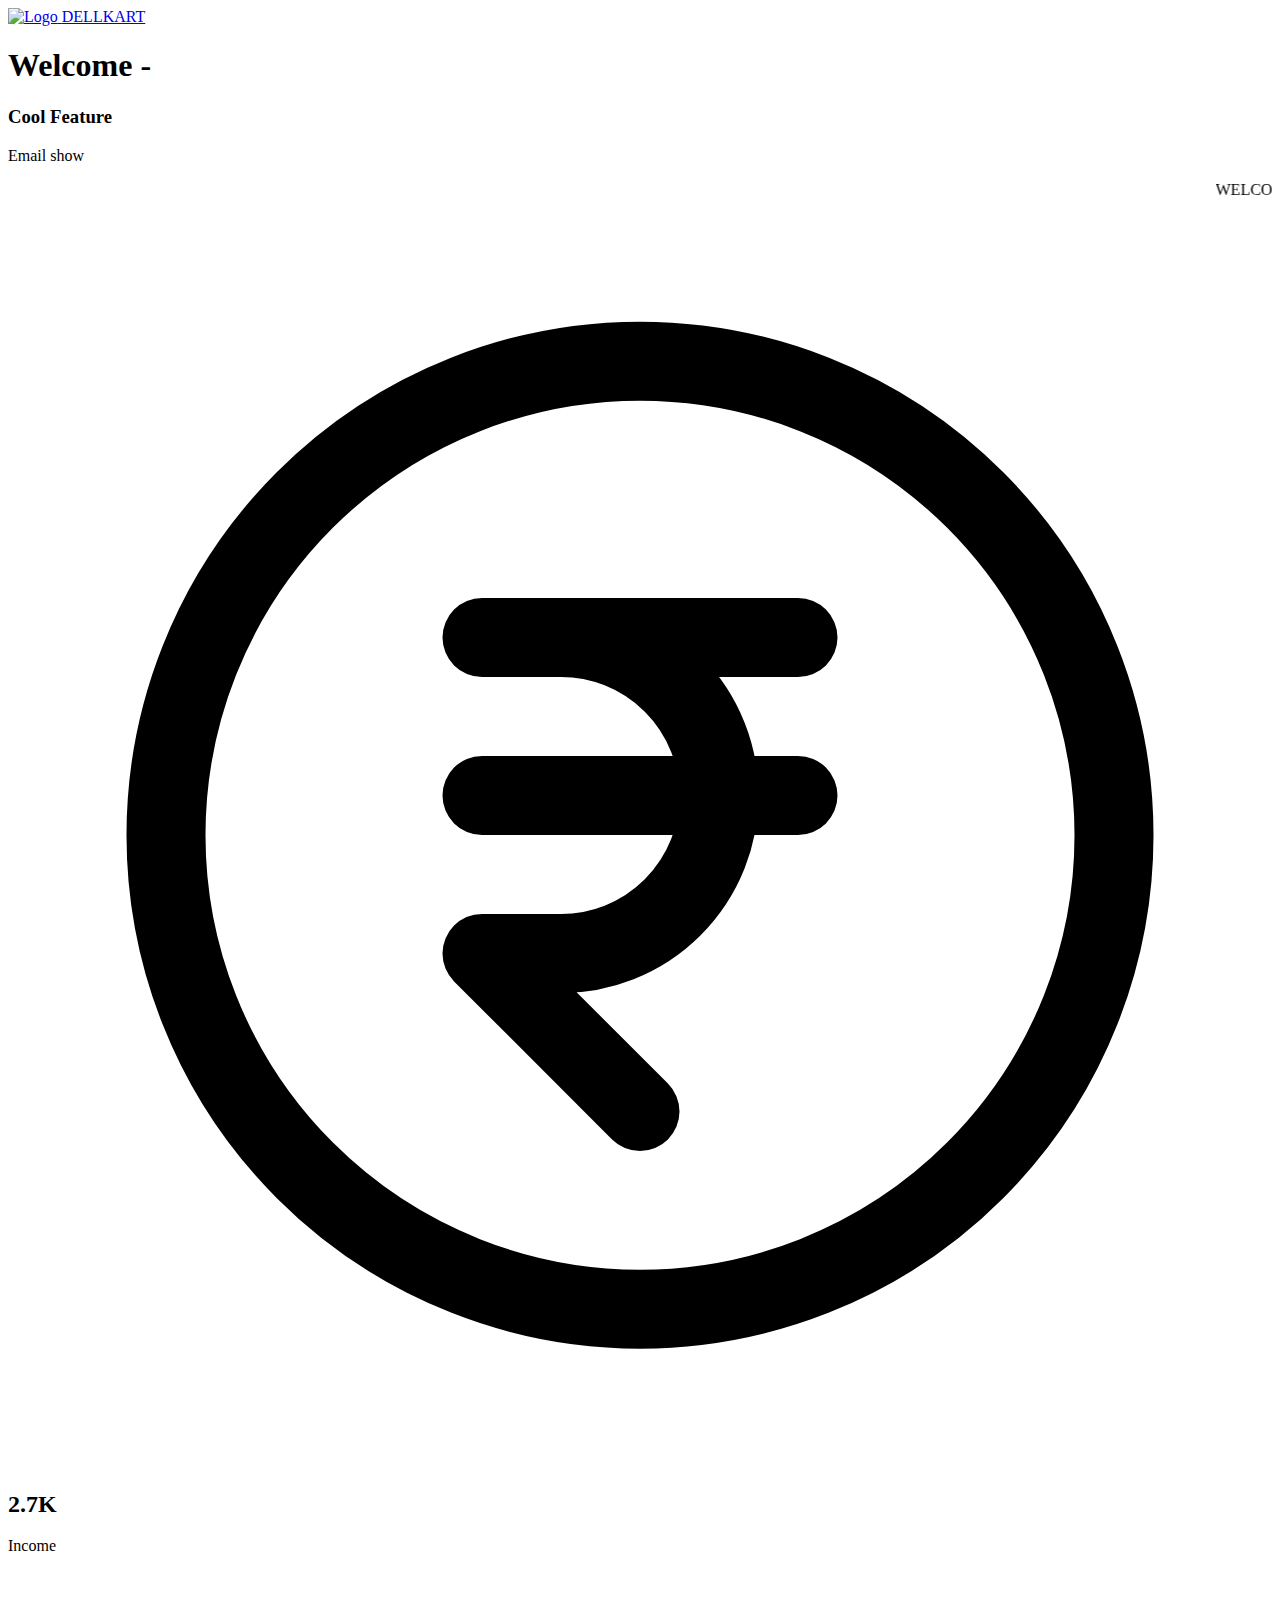
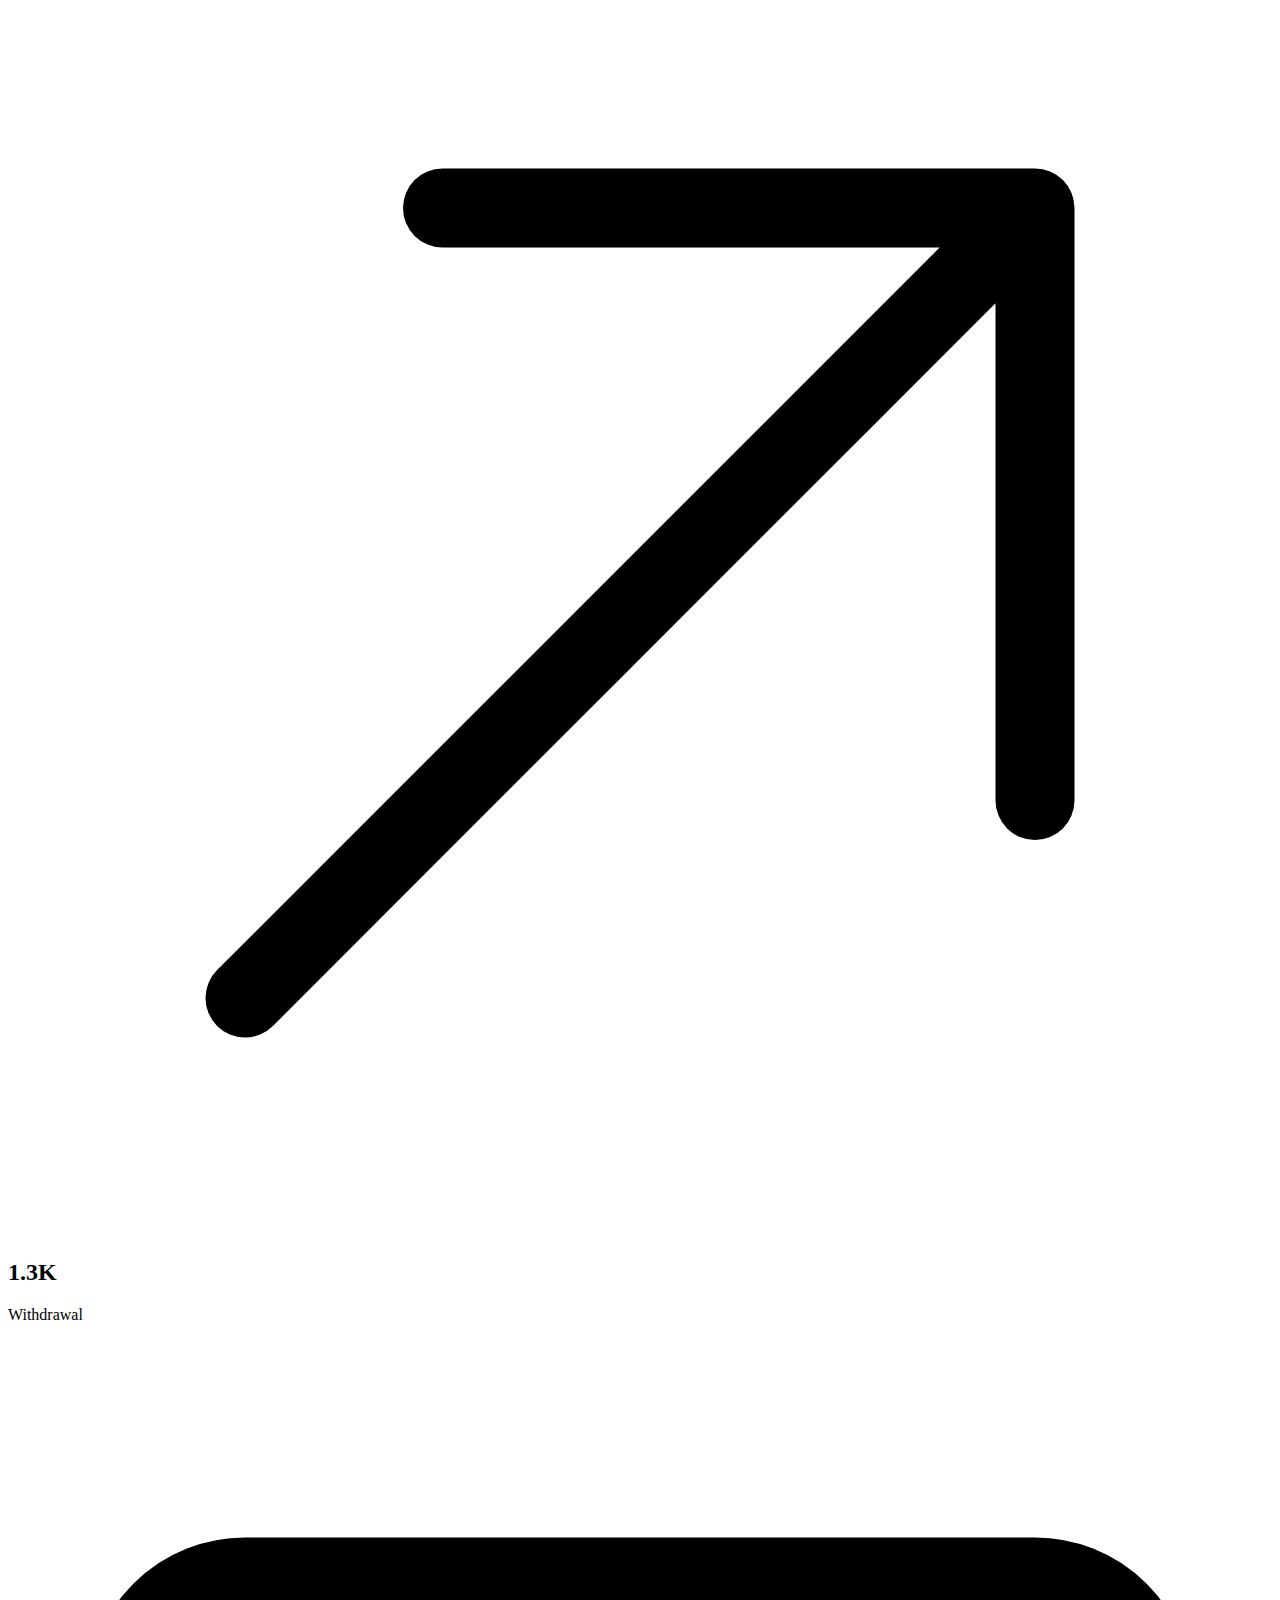
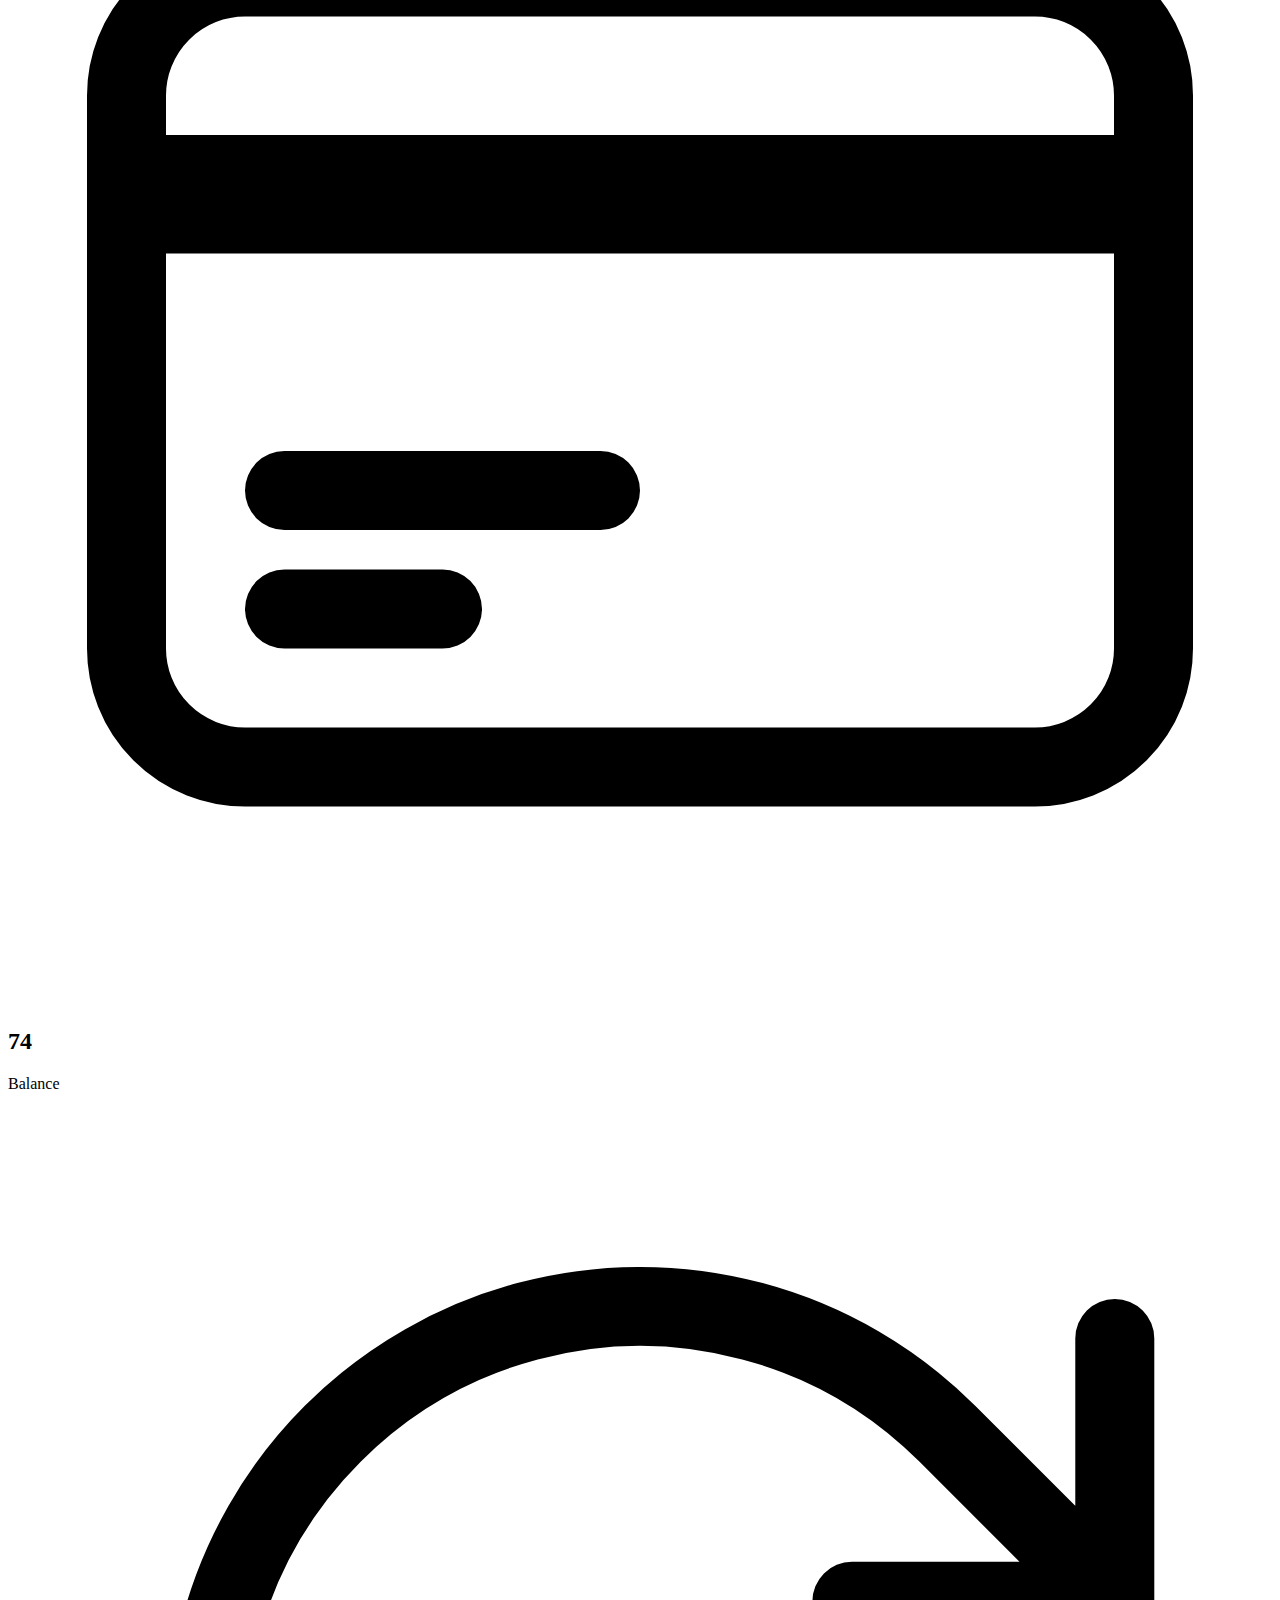
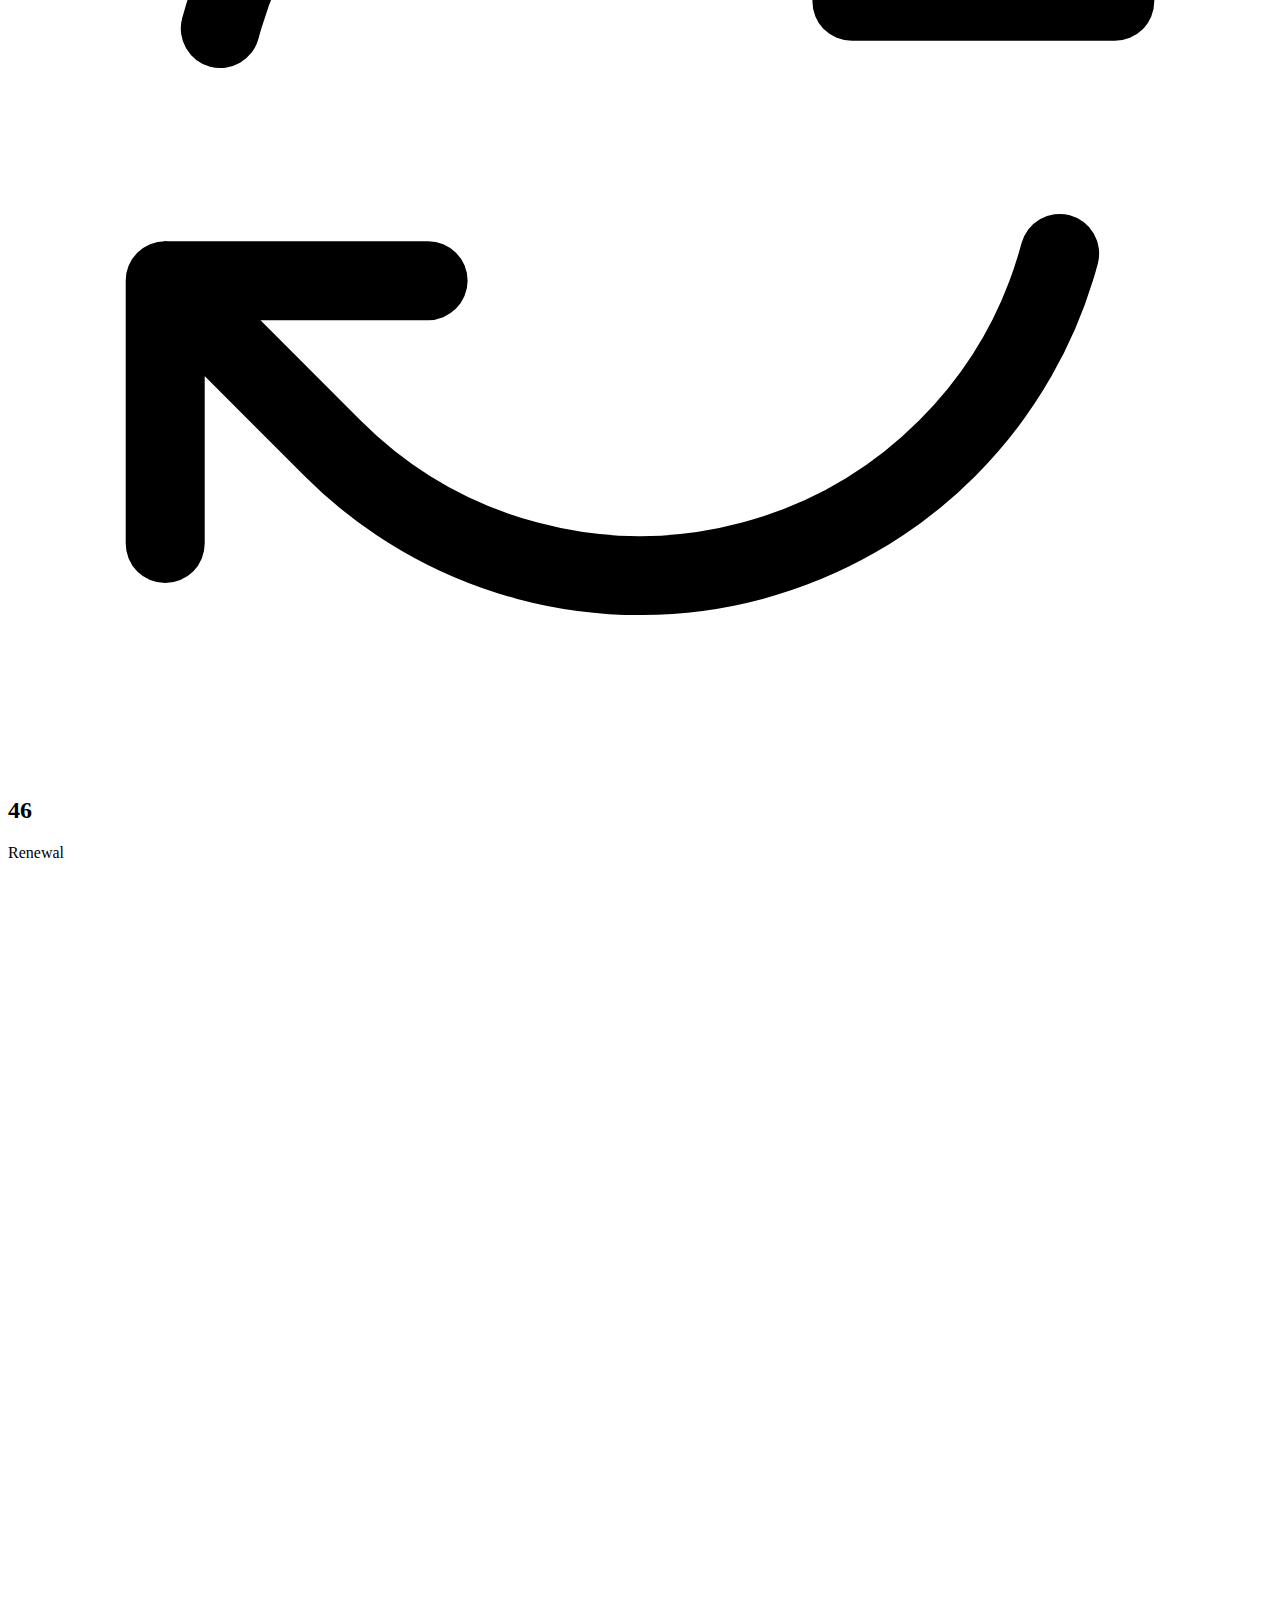
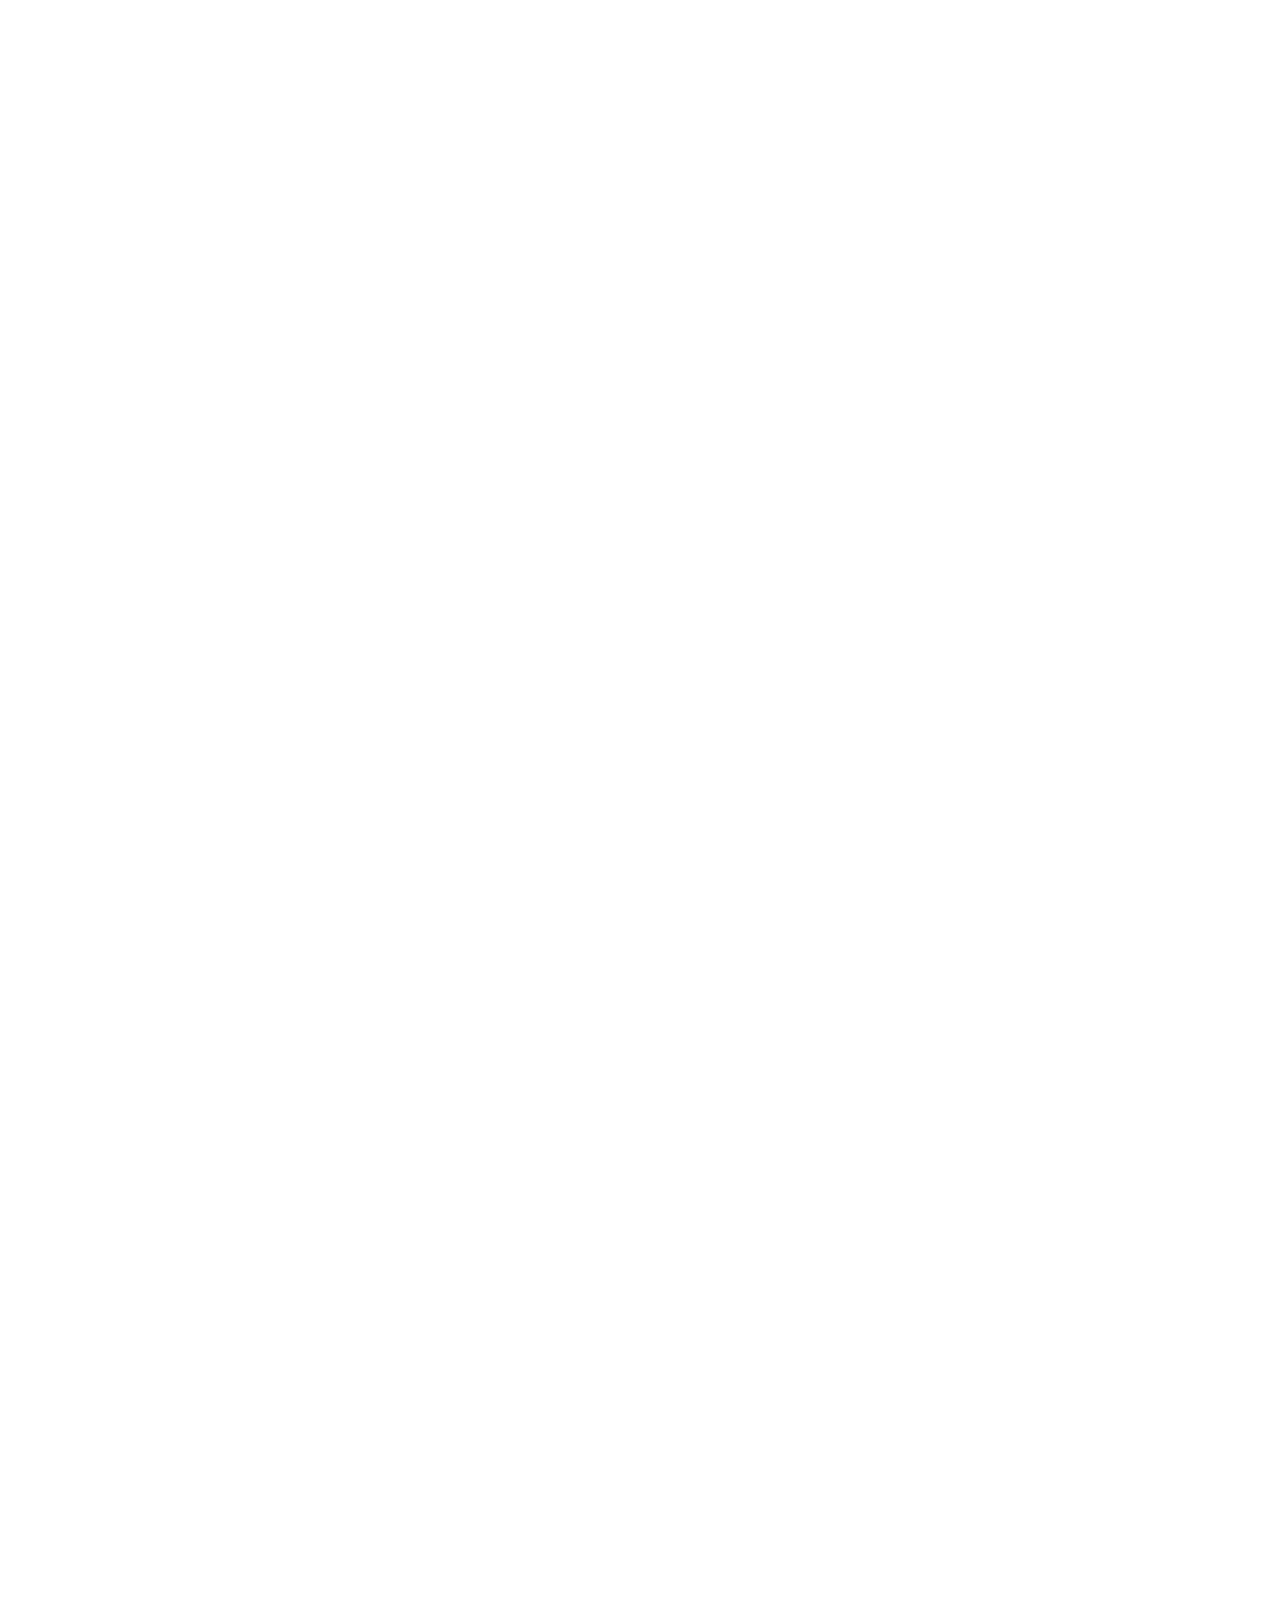
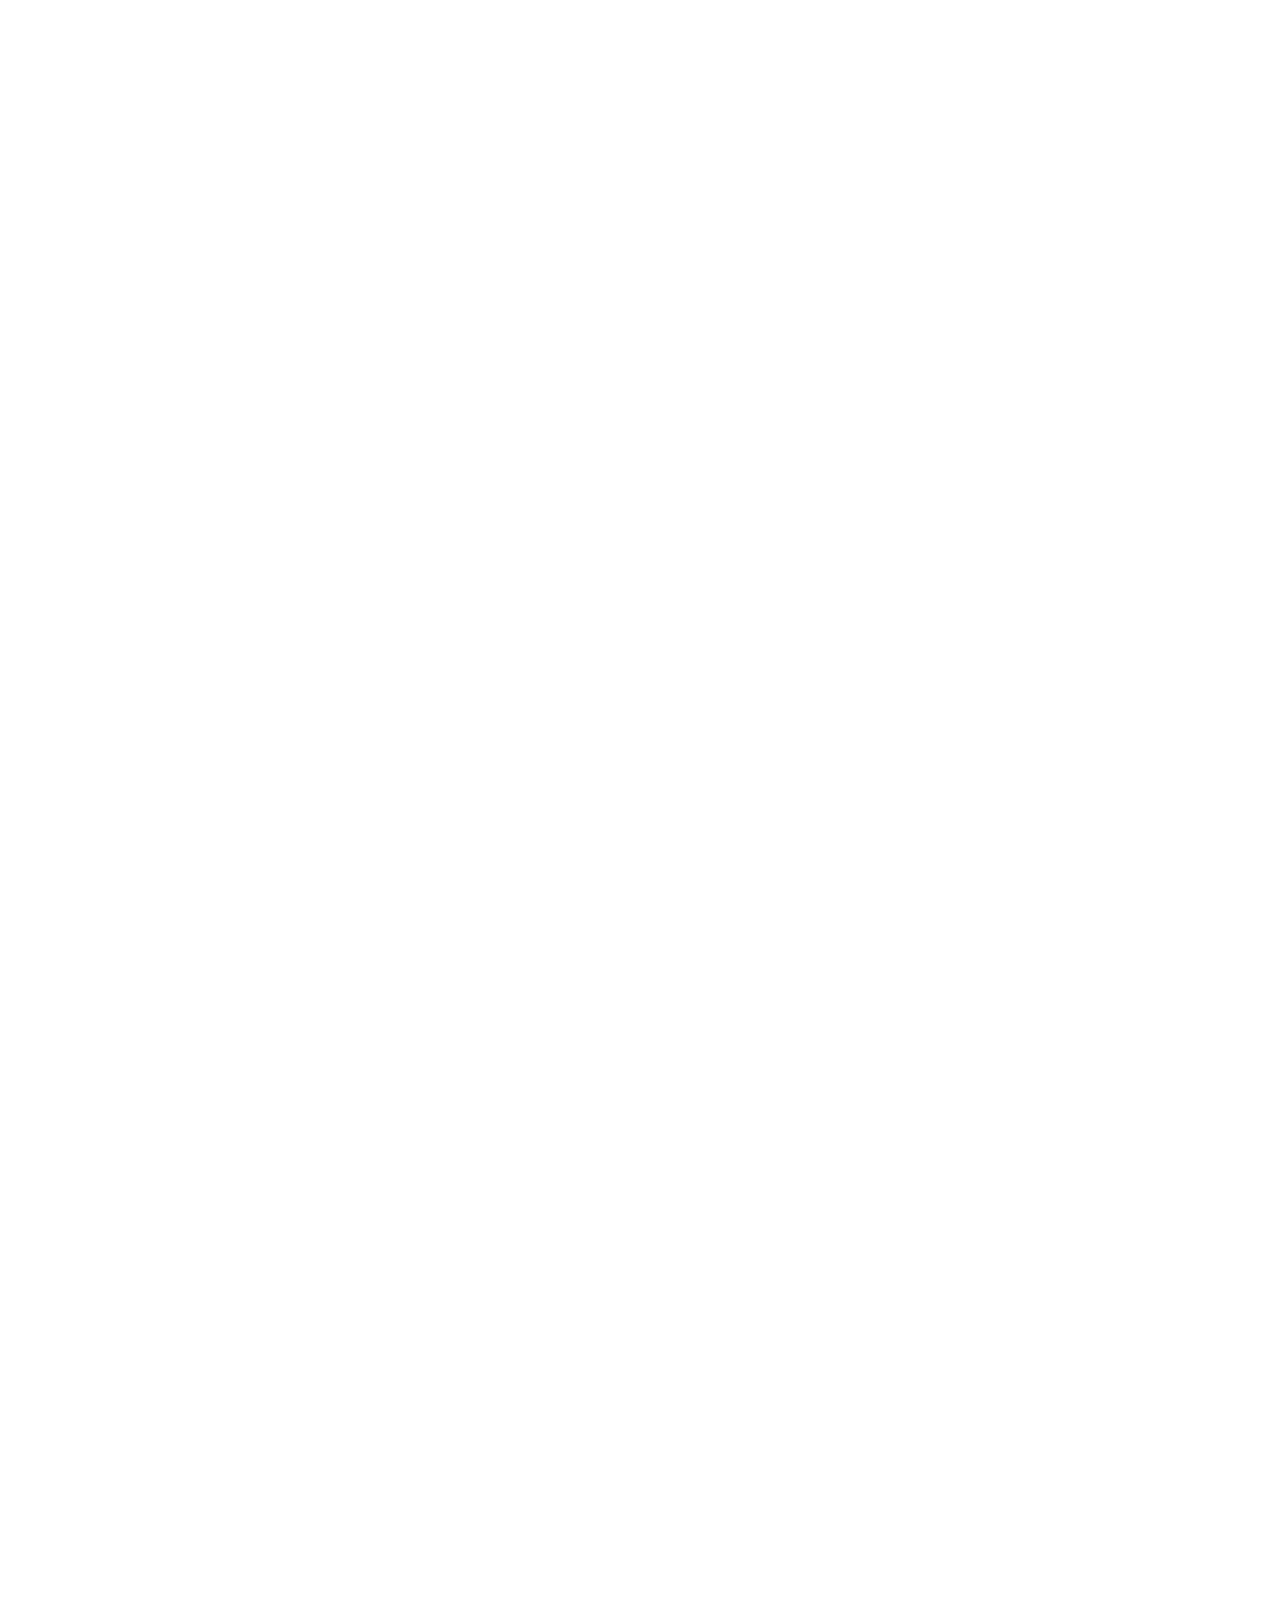
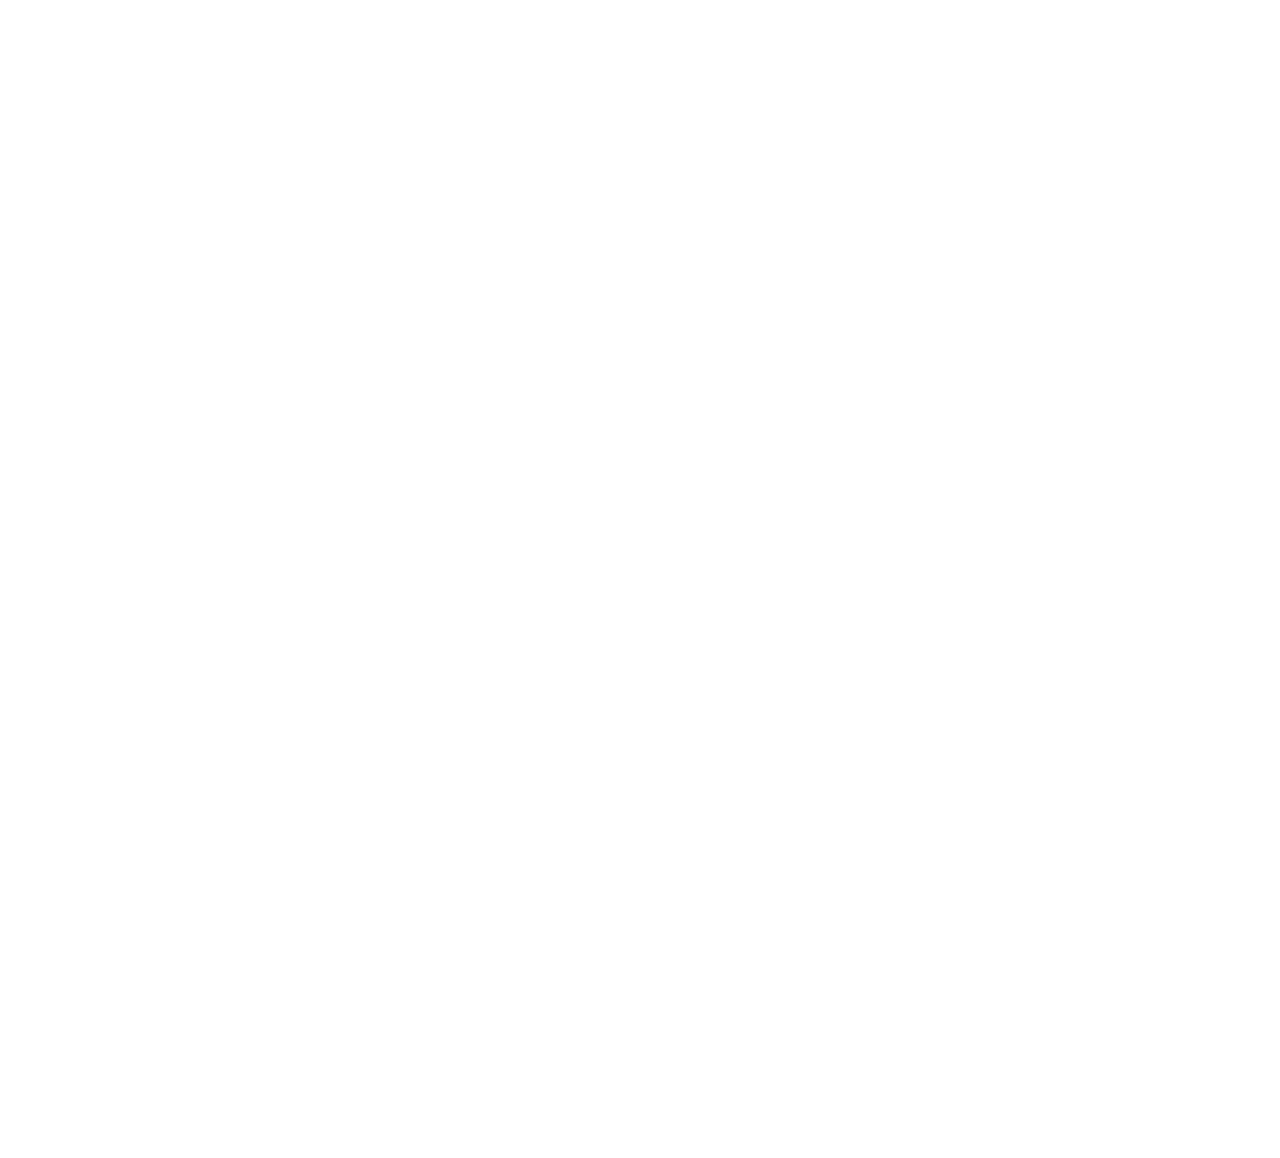
==== Grocery Store Website/html/home.html @ 10036be6 "changes by bose" ====
<!DOCTYPE html>
<html lang="en">
<head>
    <meta charset="UTF-8">
    <meta name="viewport" content="width=device-width, initial-scale=1.0">
    <title>Document</title>
    <script src="https://cdn.tailwindcss.com"></script>
</head>
<body>
    
    <div>
        <nav class="bg-white dark:bg-gray-900 fixed w-full z-20 top-0 start-0 border-b border-gray-200 dark:border-gray-600">
            <div class="max-w-screen-xl flex flex-wrap items-center justify-center mx-auto p-4">
                <a href="https://flowbite.com/" class="flex items-center space-x-3 rtl:space-x-reverse ">
                    <img src="https://flowbite.com/docs/images/logo.svg" class="h-8" alt=" Logo">
                    <span class="self-center text-2xl font-semibold whitespace-nowrap dark:text-white ">DELLKART</span>
                </a>
            </div>
        </nav>
    </div>

<div class="py-auto m-auto pt-20">
    <div class="relative cursor-pointer">
        <span class="absolute top-0 left-0 w-full h-full mt-1 ml-1 bg-indigo-500 rounded-lg"></span>
        <div class="relative p-6 bg-white border-2 border-indigo-500 rounded-lg ">
            <div class="flex items-center">
                <h1 class="my-2 ml-3 text-lg font-bold text-white-800">Welcome -</h1>
                <h3 class="my-2 ml-3 text-lg font-bold text-gray-800" id="showusername">Cool Feature</h3>
            </div>
            <p class="text-gray-600" id="showemail">Email show</p>
        </div>
    </div>
</div>

<marquee class="mt-5">WELCOME TO DELLKART</marquee>


    <div>
        <section class="text-gray-700 body-font">
            <div class="container px-5 py-10 mx-auto">
             
              <div class="flex flex-wrap -m-4 text-center">
                <div class="p-4 md:w-1/4 sm:w-1/2 w-1/2">
                  <div class="border-2 border-gray-600 px-4 py-6 rounded-lg transform transition duration-500 hover:scale-110">
                    <svg xmlns="http://www.w3.org/2000/svg" fill="none" viewBox="0 0 24 24" stroke-width="1.5" stroke="currentColor"  class="text-indigo-500 w-12 h-12 mb-3 inline-block">
                        <path stroke-linecap="round" stroke-linejoin="round" d="M15 8.25H9m6 3H9m3 6-3-3h1.5a3 3 0 1 0 0-6M21 12a9 9 0 1 1-18 0 9 9 0 0 1 18 0Z" />
                      </svg>
                      
                    <h2 class="title-font font-medium text-3xl text-gray-900">2.7K</h2>
                    <p class="leading-relaxed">Income</p>
                  </div>
                </div>
                <div class="p-4 md:w-1/4 sm:w-1/2 w-1/2">
                  <div class="border-2 border-gray-600 px-4 py-6 rounded-lg transform transition duration-500 hover:scale-110">
                    <svg xmlns="http://www.w3.org/2000/svg" fill="none" viewBox="0 0 24 24" stroke-width="1.5" stroke="currentColor"  class="text-indigo-500 w-12 h-12 mb-3 inline-block">
                        <path stroke-linecap="round" stroke-linejoin="round" d="m4.5 19.5 15-15m0 0H8.25m11.25 0v11.25" />
                      </svg>
                      
                    <h2 class="title-font font-medium text-3xl text-gray-900">1.3K</h2>
                    <p class="leading-relaxed">Withdrawal</p>
                  </div>
                </div>
                <div class="p-4 md:w-1/4 sm:w-1/2 w-1/2">
                  <div class="border-2 border-gray-600 px-4 py-6 rounded-lg transform transition duration-500 hover:scale-110">
                    <svg xmlns="http://www.w3.org/2000/svg" fill="none" viewBox="0 0 24 24" stroke-width="1.5" stroke="currentColor"  class="text-indigo-500 w-12 h-12 mb-3 inline-block">
                        <path stroke-linecap="round" stroke-linejoin="round" d="M2.25 8.25h19.5M2.25 9h19.5m-16.5 5.25h6m-6 2.25h3m-3.75 3h15a2.25 2.25 0 0 0 2.25-2.25V6.75A2.25 2.25 0 0 0 19.5 4.5h-15a2.25 2.25 0 0 0-2.25 2.25v10.5A2.25 2.25 0 0 0 4.5 19.5Z" />
                      </svg>
                      
                    <h2 class="title-font font-medium text-3xl text-gray-900">74</h2>
                    <p class="leading-relaxed">Balance</p>
                  </div>
                </div>
                <div class="p-4 md:w-1/4 sm:w-1/2 w-1/2">
                  <div class="border-2 border-gray-600 px-4 py-6 rounded-lg transform transition duration-500 hover:scale-110">
                    <svg xmlns="http://www.w3.org/2000/svg" fill="none" viewBox="0 0 24 24" stroke-width="1.5" stroke="currentColor" class="text-indigo-500 w-12 h-12 mb-3 inline-block">
                        <path stroke-linecap="round" stroke-linejoin="round" d="M16.023 9.348h4.992v-.001M2.985 19.644v-4.992m0 0h4.992m-4.993 0 3.181 3.183a8.25 8.25 0 0 0 13.803-3.7M4.031 9.865a8.25 8.25 0 0 1 13.803-3.7l3.181 3.182m0-4.991v4.99" />
                      </svg>
                      
                    <h2 class="title-font font-medium text-3xl text-gray-900">46</h2>
                    <p class="leading-relaxed">Renewal</p>
                  </div>
                </div>
              </div>
            </div>
          </section>
    </div>
    <footer>
        <div>
            <nav class="bg-blue-800 md:fixed  w-full z-20 h-20 ">
                <div class="max-w-screen-xl flex flex-wrap items-center justify-between mx-auto p-4 px-10">
                    <a href="" class="flex items-center space-x-3 rtl:space-x-reverse">
                        <svg xmlns="http://www.w3.org/2000/svg" fill="none" viewBox="0 0 24 24" stroke-width="1.5" stroke="white" class="w-6 h-6">
                            <path stroke-linecap="round" stroke-linejoin="round" d="m2.25 12 8.954-8.955c.44-.439 1.152-.439 1.591 0L21.75 12M4.5 9.75v10.125c0 .621.504 1.125 1.125 1.125H9.75v-4.875c0-.621.504-1.125 1.125-1.125h2.25c.621 0 1.125.504 1.125 1.125V21h4.125c.621 0 1.125-.504 1.125-1.125V9.75M8.25 21h8.25" />
                          </svg>
                    </a>
                    <a href="" class="flex items-center space-x-3 rtl:space-x-reverse ">
                        <svg xmlns="http://www.w3.org/2000/svg" fill="none" viewBox="0 0 24 24" stroke-width="1.5" stroke="white" class="w-6 h-6">
                            <path stroke-linecap="round" stroke-linejoin="round" d="M6 12 3.269 3.125A59.769 59.769 0 0 1 21.485 12 59.768 59.768 0 0 1 3.27 20.875L5.999 12Zm0 0h7.5" />
                          </svg>
                          
                    </a>
                    <a href="./registration.html" class="flex items-center space-x-3 rtl:space-x-reverse ">
                        <svg xmlns="http://www.w3.org/2000/svg" fill="none" viewBox="0 0 24 24" stroke-width="1.5" stroke="white" class="w-6 h-6">
                            <path stroke-linecap="round" stroke-linejoin="round" d="M18 7.5v3m0 0v3m0-3h3m-3 0h-3m-2.25-4.125a3.375 3.375 0 1 1-6.75 0 3.375 3.375 0 0 1 6.75 0ZM3 19.235v-.11a6.375 6.375 0 0 1 12.75 0v.109A12.318 12.318 0 0 1 9.374 21c-2.331 0-4.512-.645-6.374-1.766Z" />
                          </svg>
                          
                    </a>
                    <a href="" class="flex items-center space-x-3 rtl:space-x-reverse ">
                        <svg xmlns="http://www.w3.org/2000/svg" fill="none" viewBox="0 0 24 24" stroke-width="1.5" stroke="white" class="w-6 h-6">
                            <path stroke-linecap="round" stroke-linejoin="round" d="M17.982 18.725A7.488 7.488 0 0 0 12 15.75a7.488 7.488 0 0 0-5.982 2.975m11.963 0a9 9 0 1 0-11.963 0m11.963 0A8.966 8.966 0 0 1 12 21a8.966 8.966 0 0 1-5.982-2.275M15 9.75a3 3 0 1 1-6 0 3 3 0 0 1 6 0Z" />
                        </svg>
                    </a>
                </div>
            </nav>
        </div>
    </footer>
</body>
</html>
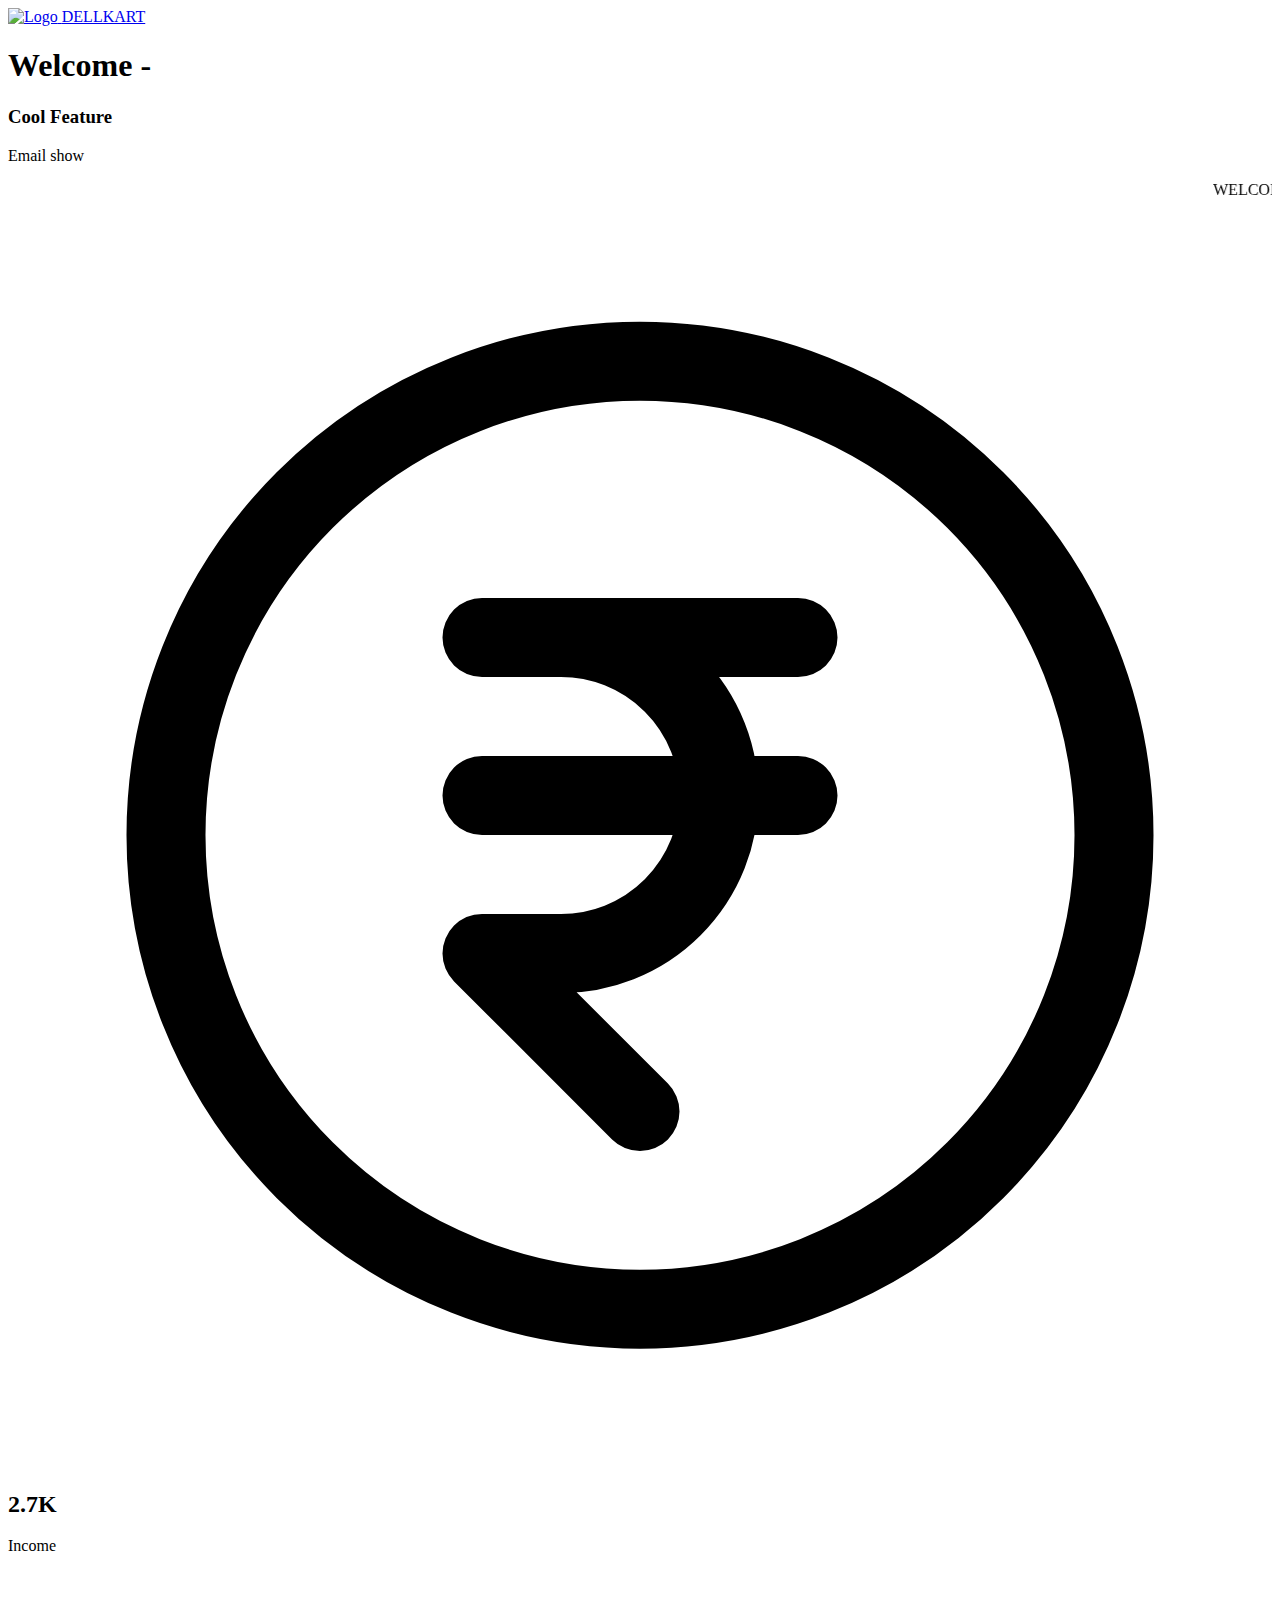
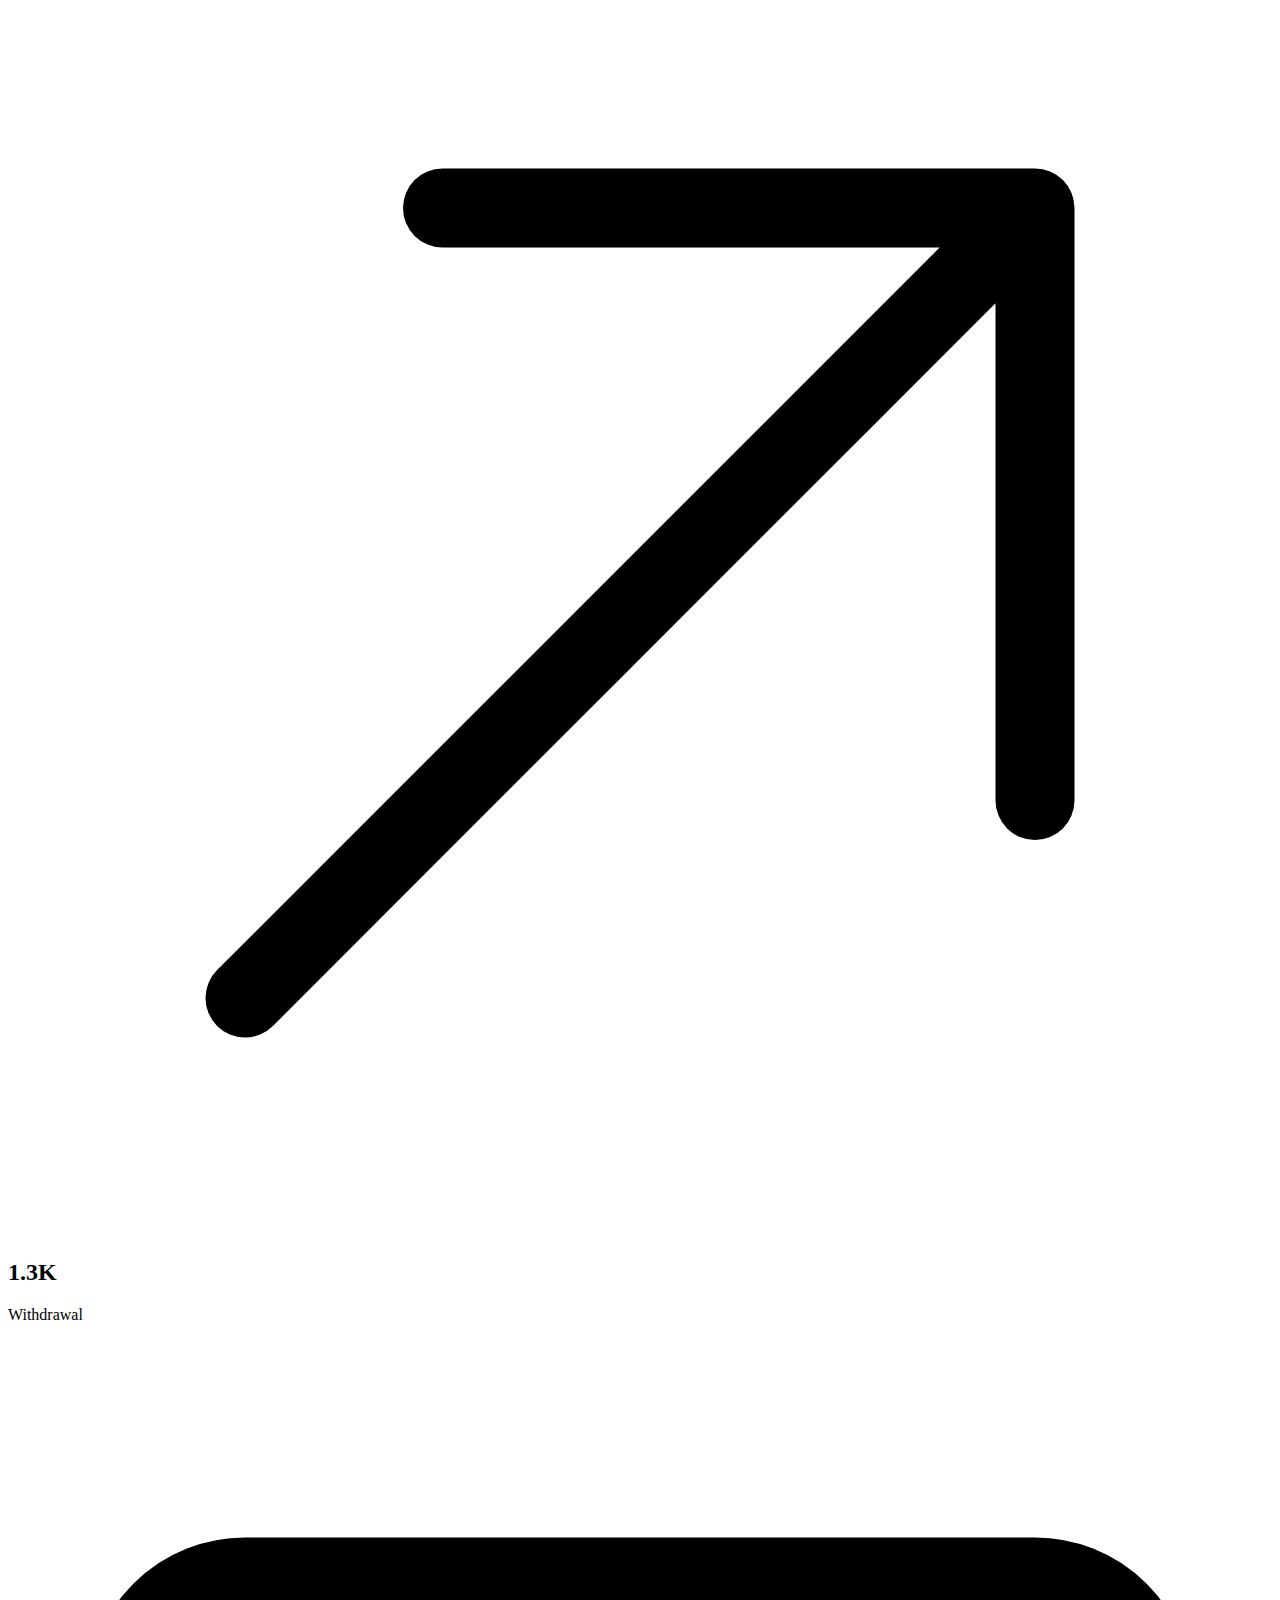
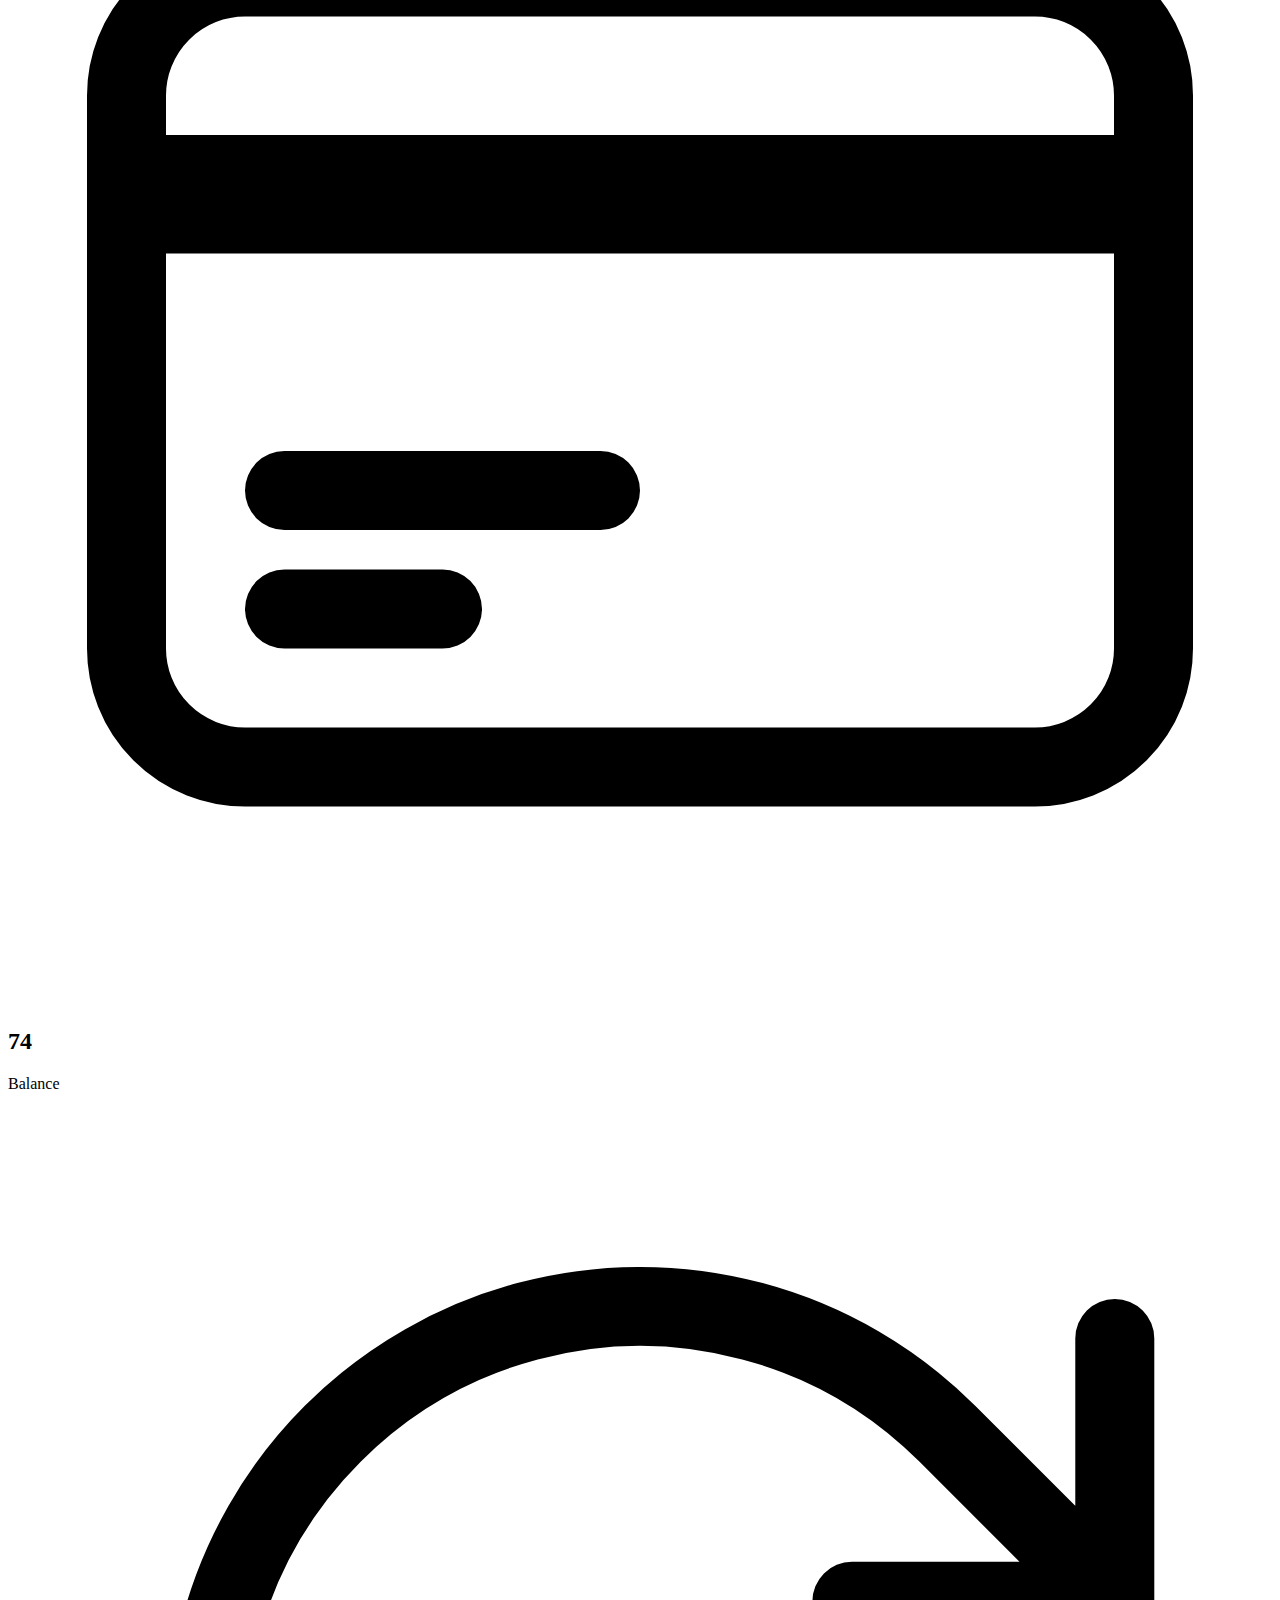
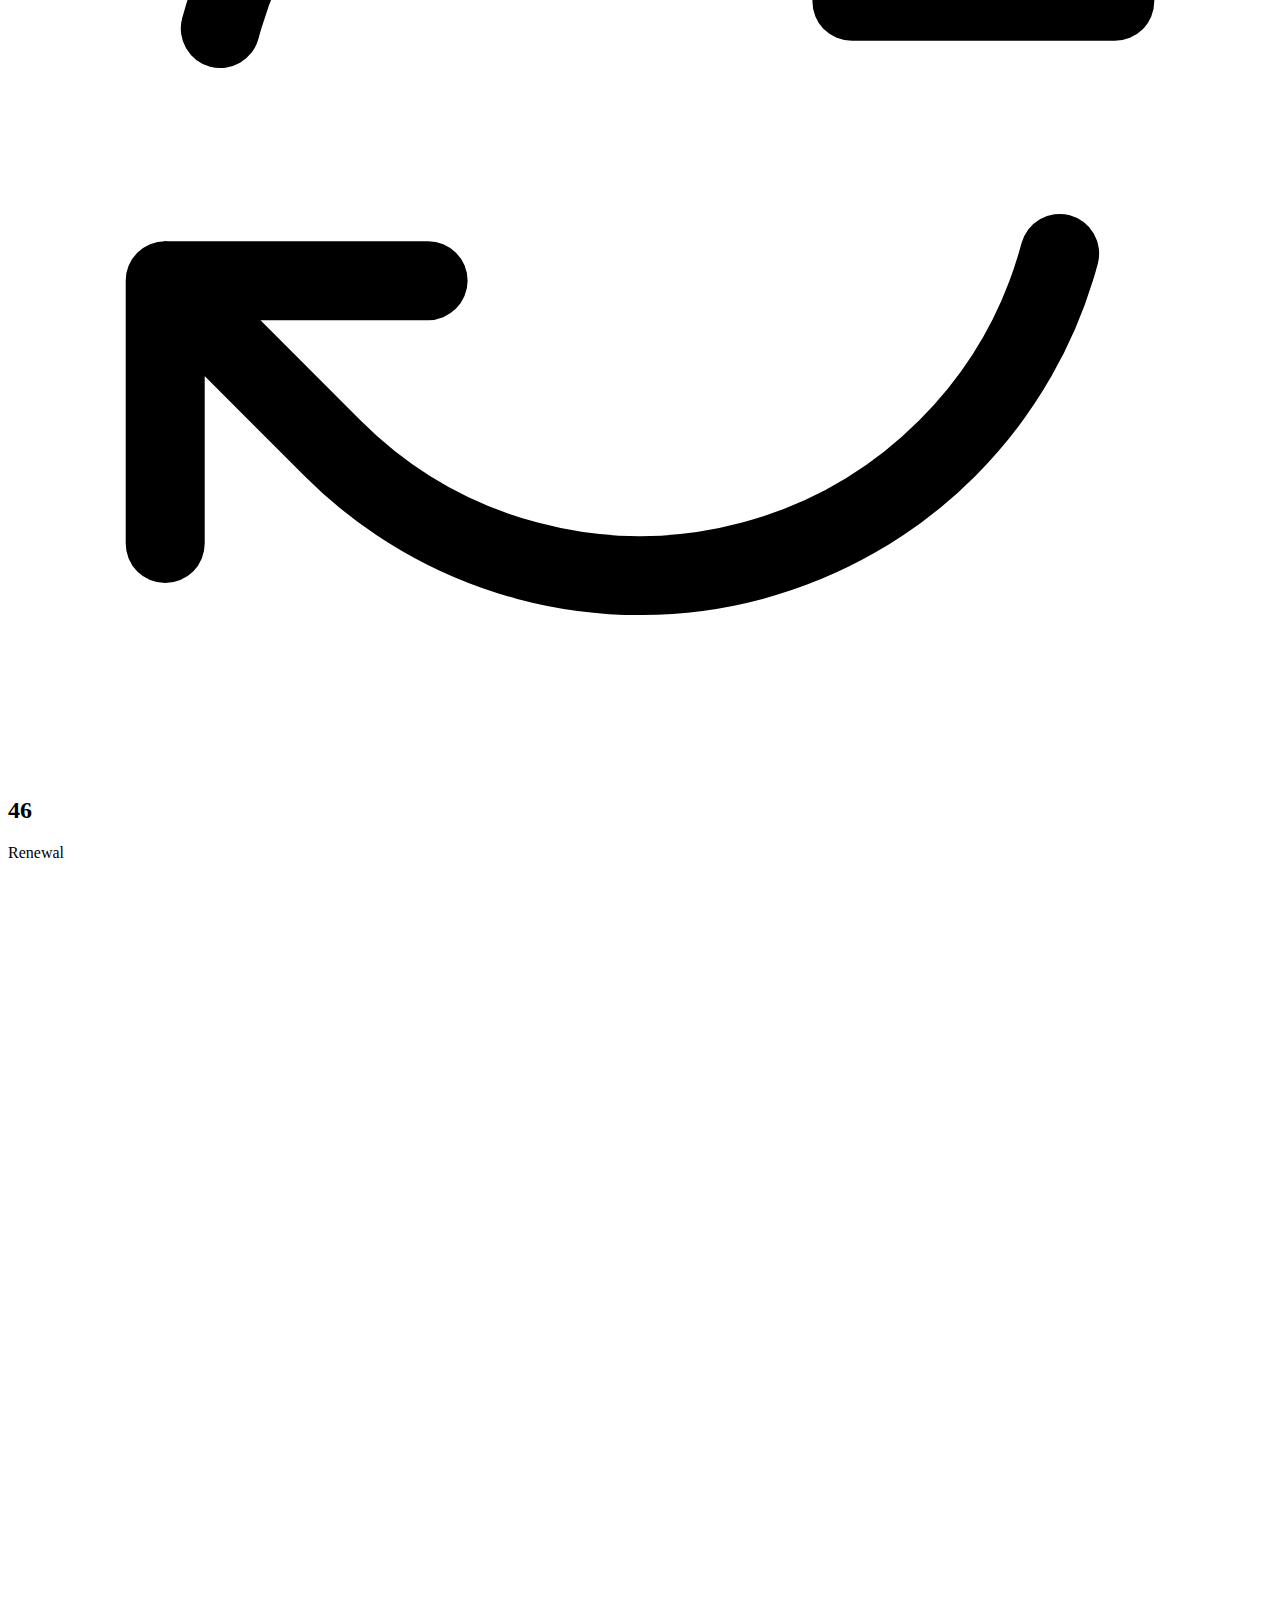
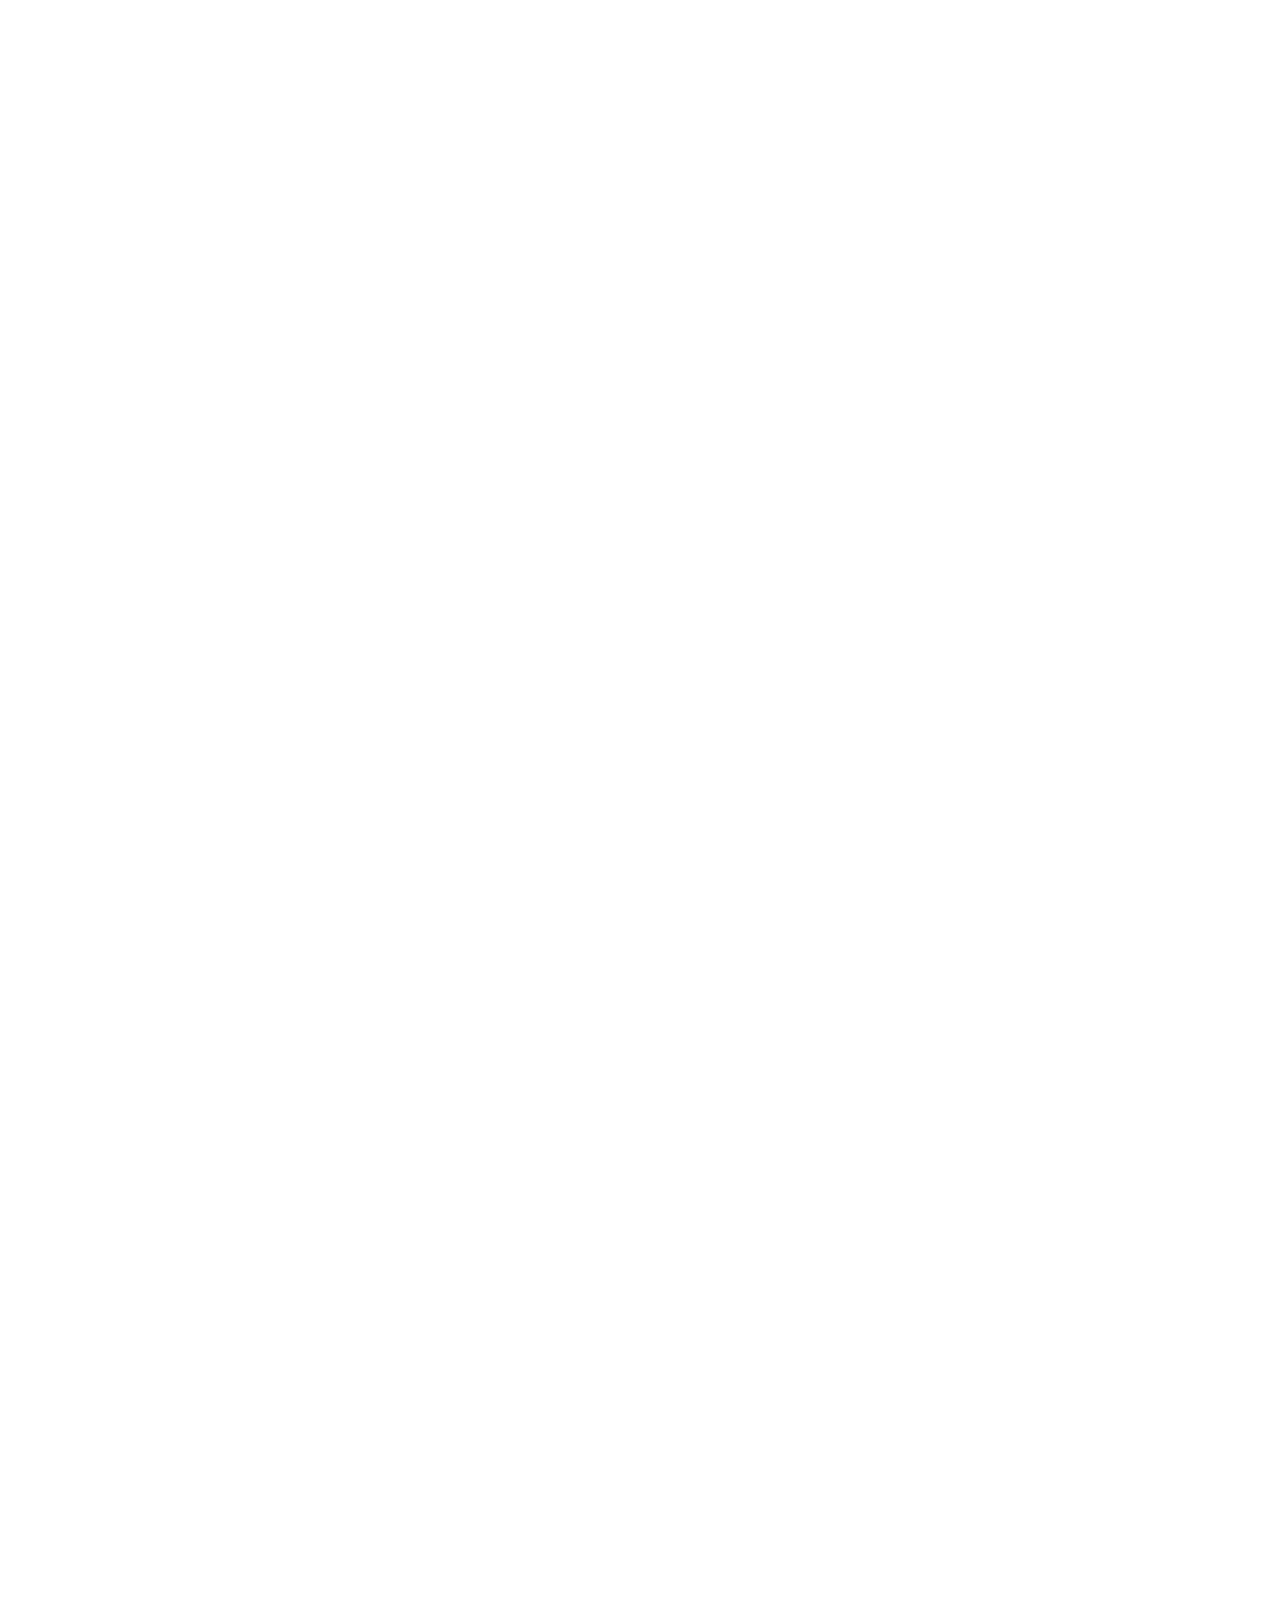
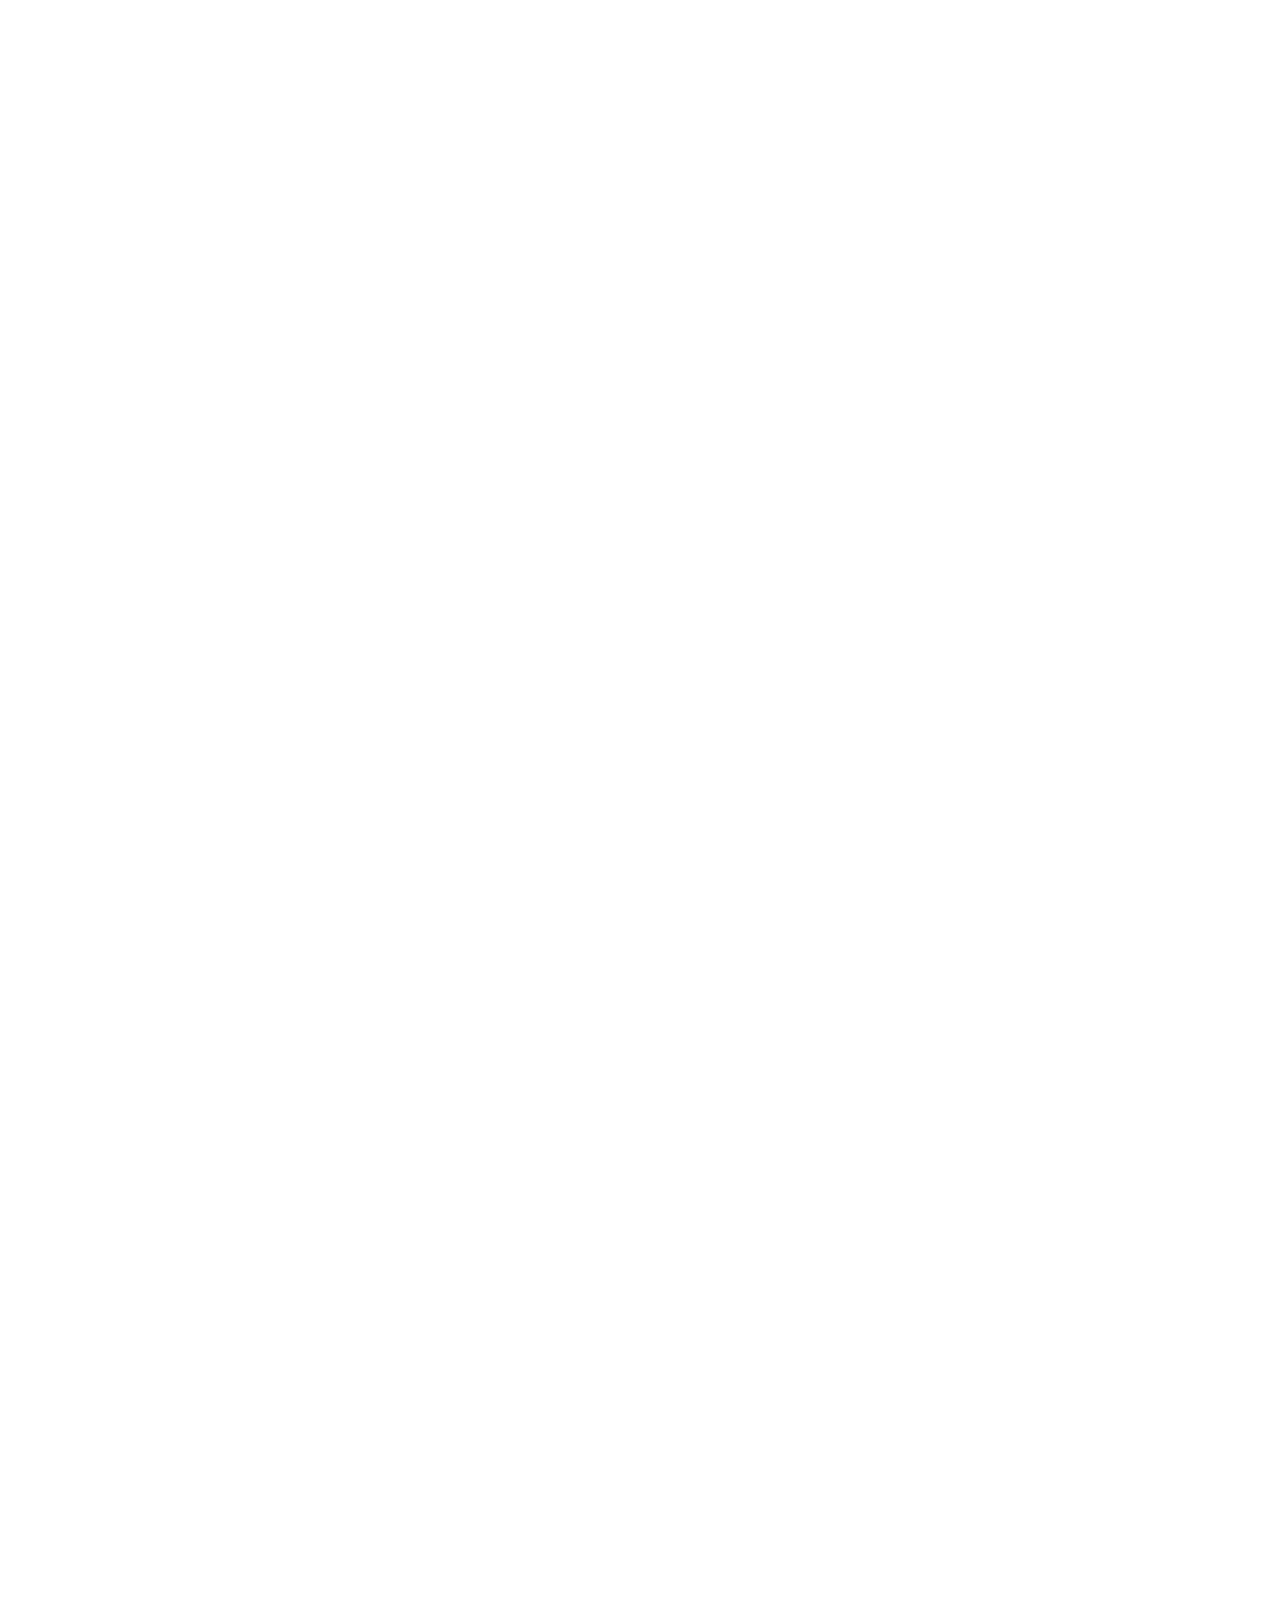
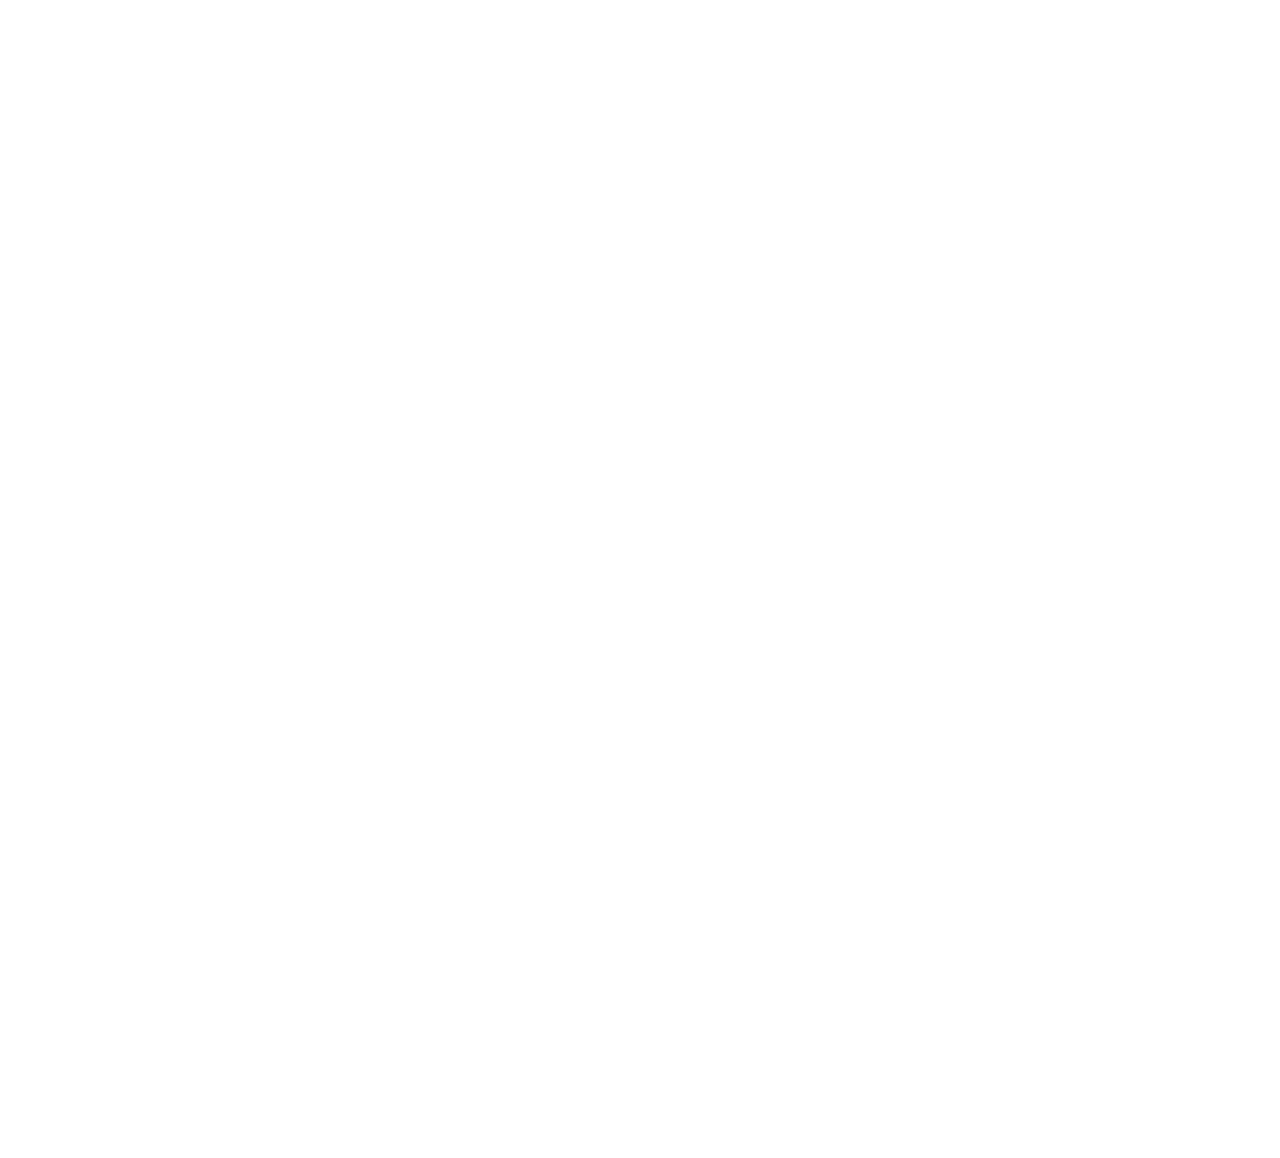
==== commit a97e1a43: "changes by bose" ====
--- a/Grocery Store Website/html/home.html
+++ b/Grocery Store Website/html/home.html
@@ -5,7 +5,7 @@
     <meta name="viewport" content="width=device-width, initial-scale=1.0">
     <title>Document</title>
     <script src="https://cdn.tailwindcss.com"></script>
-</head>
+  </head>
 <body>
     
     <div>
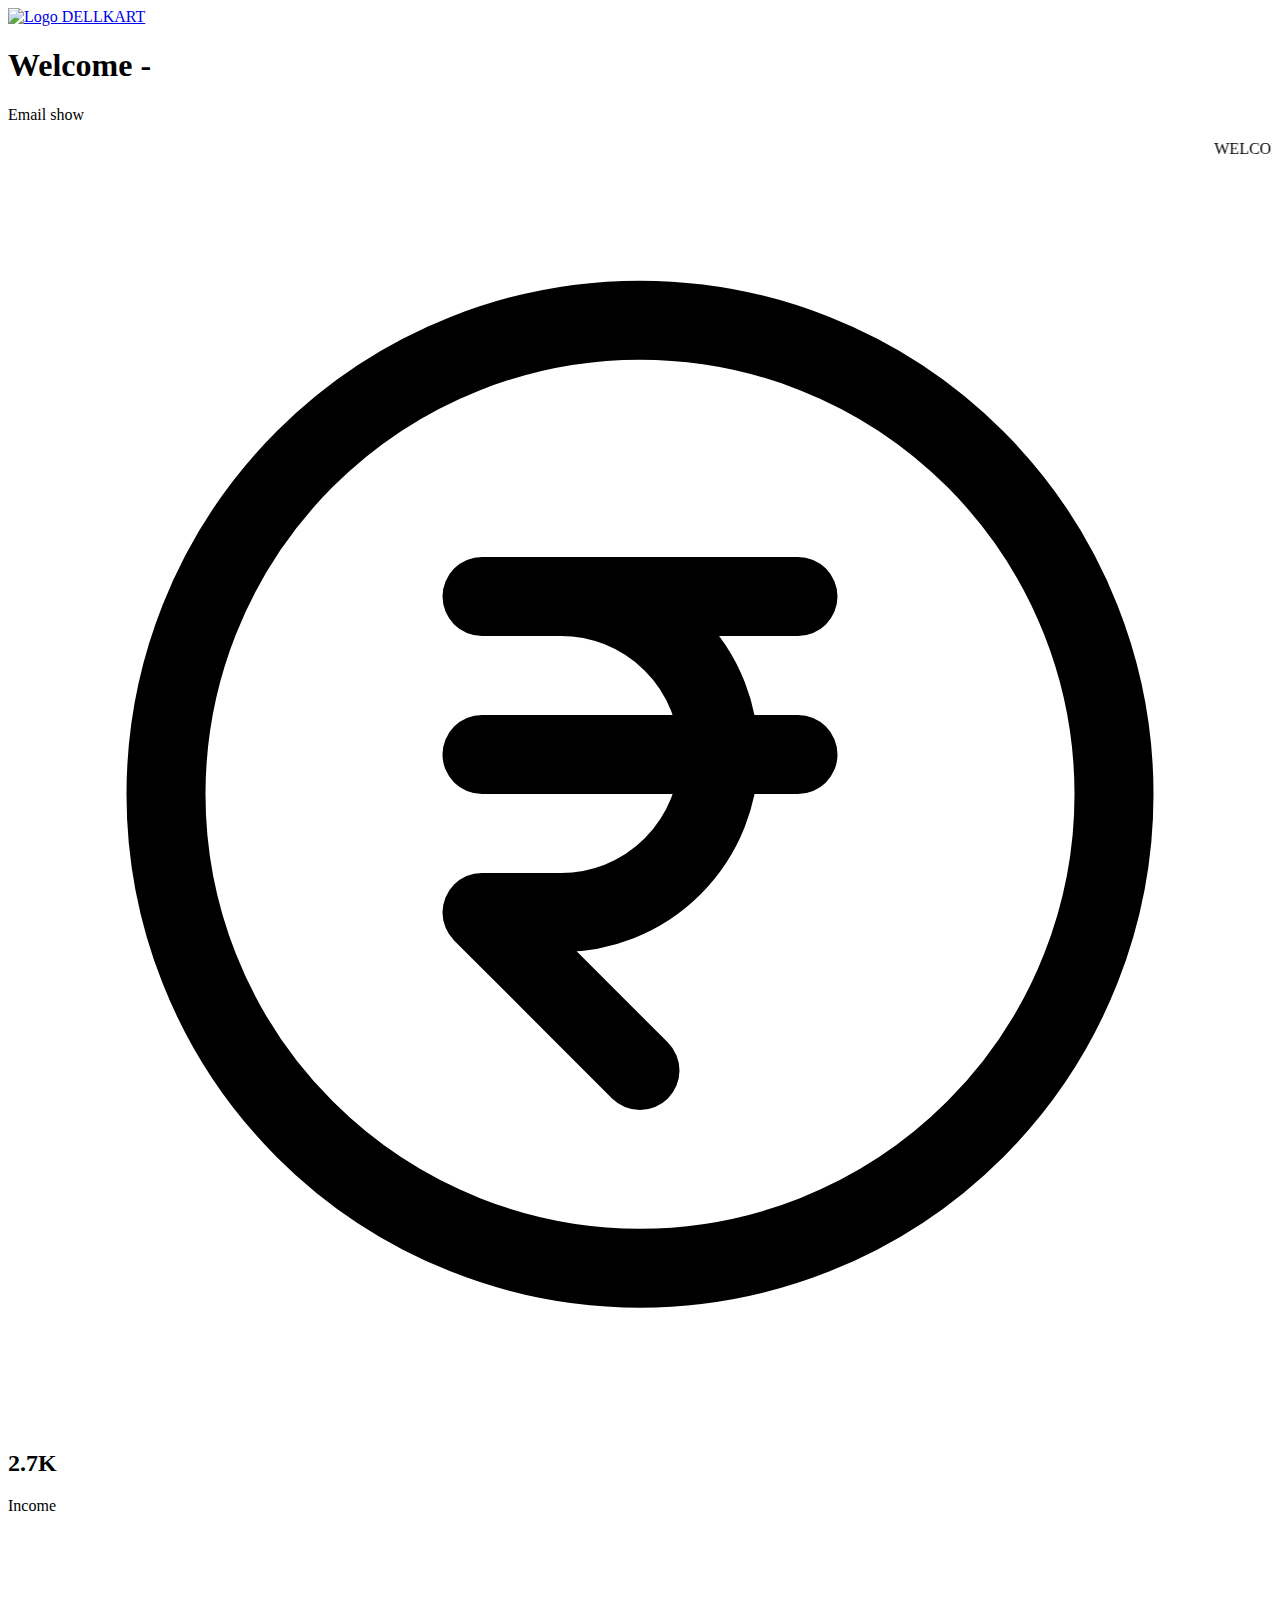
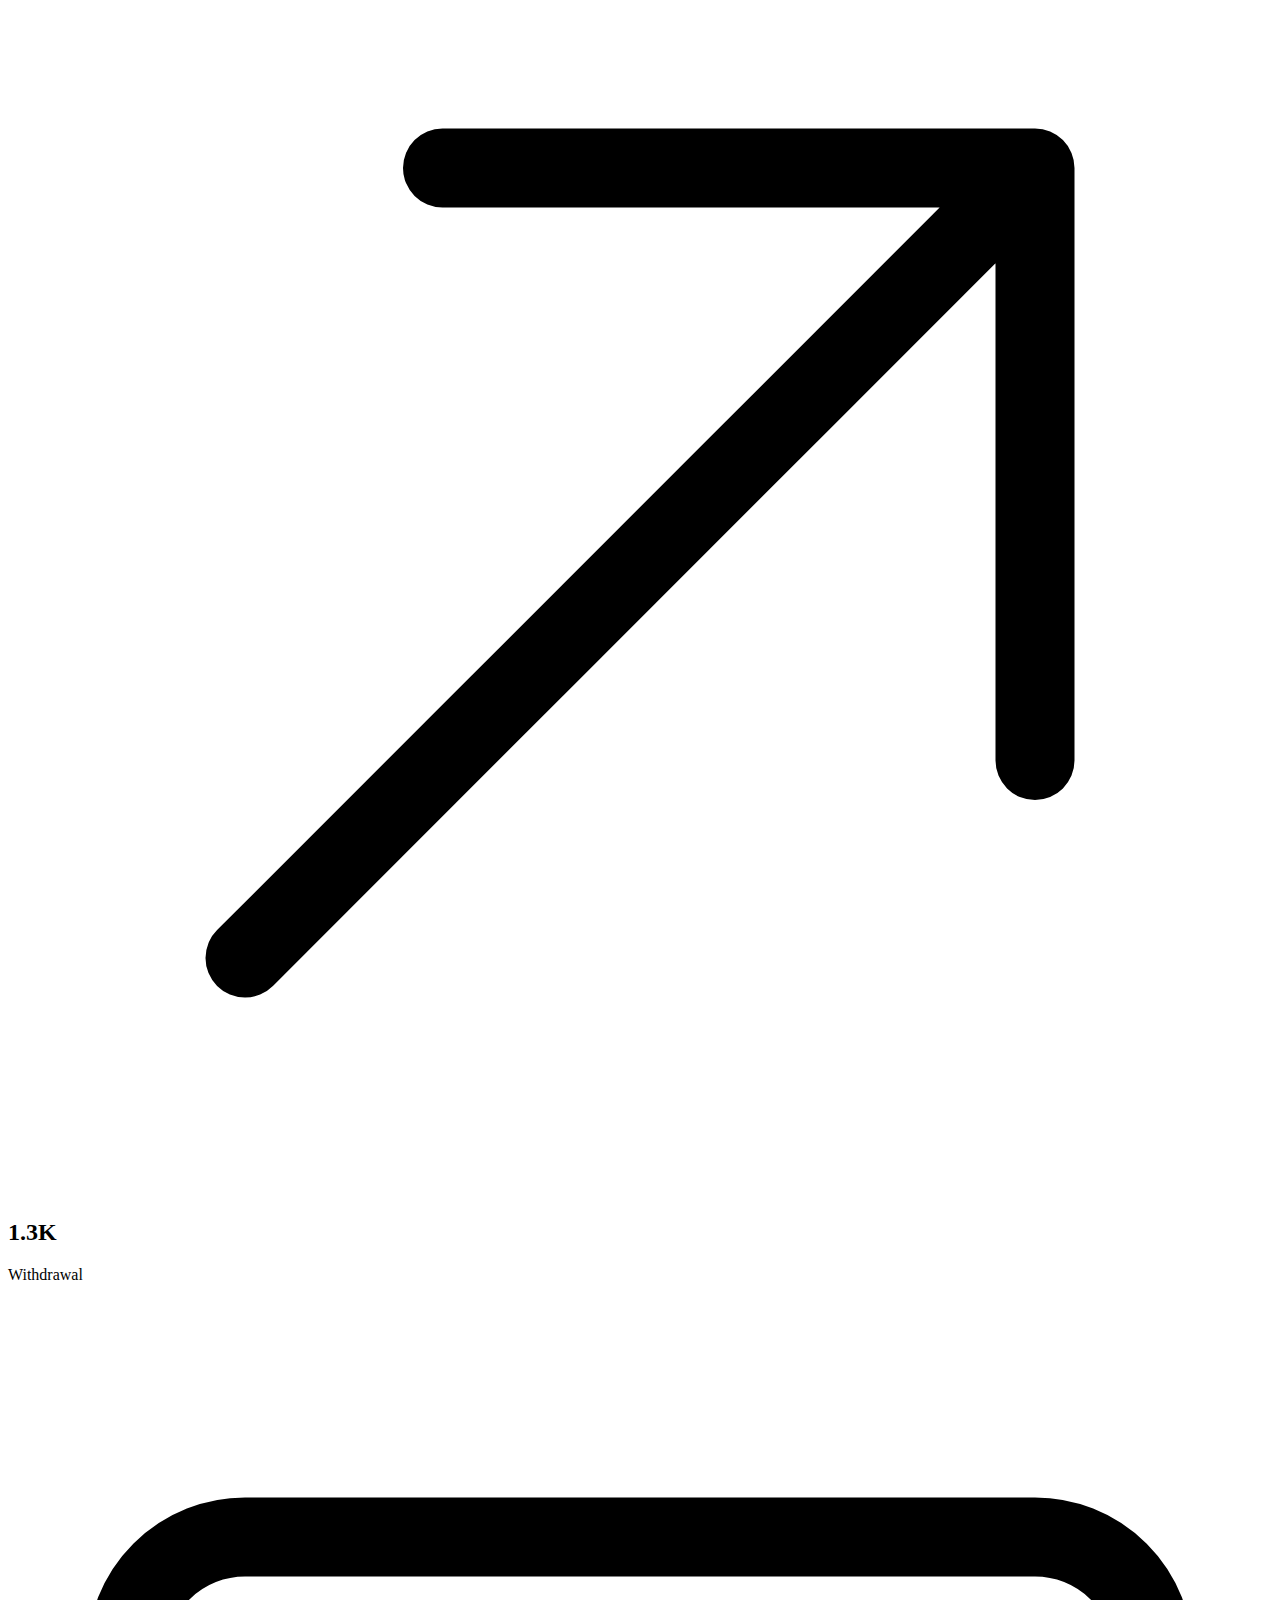
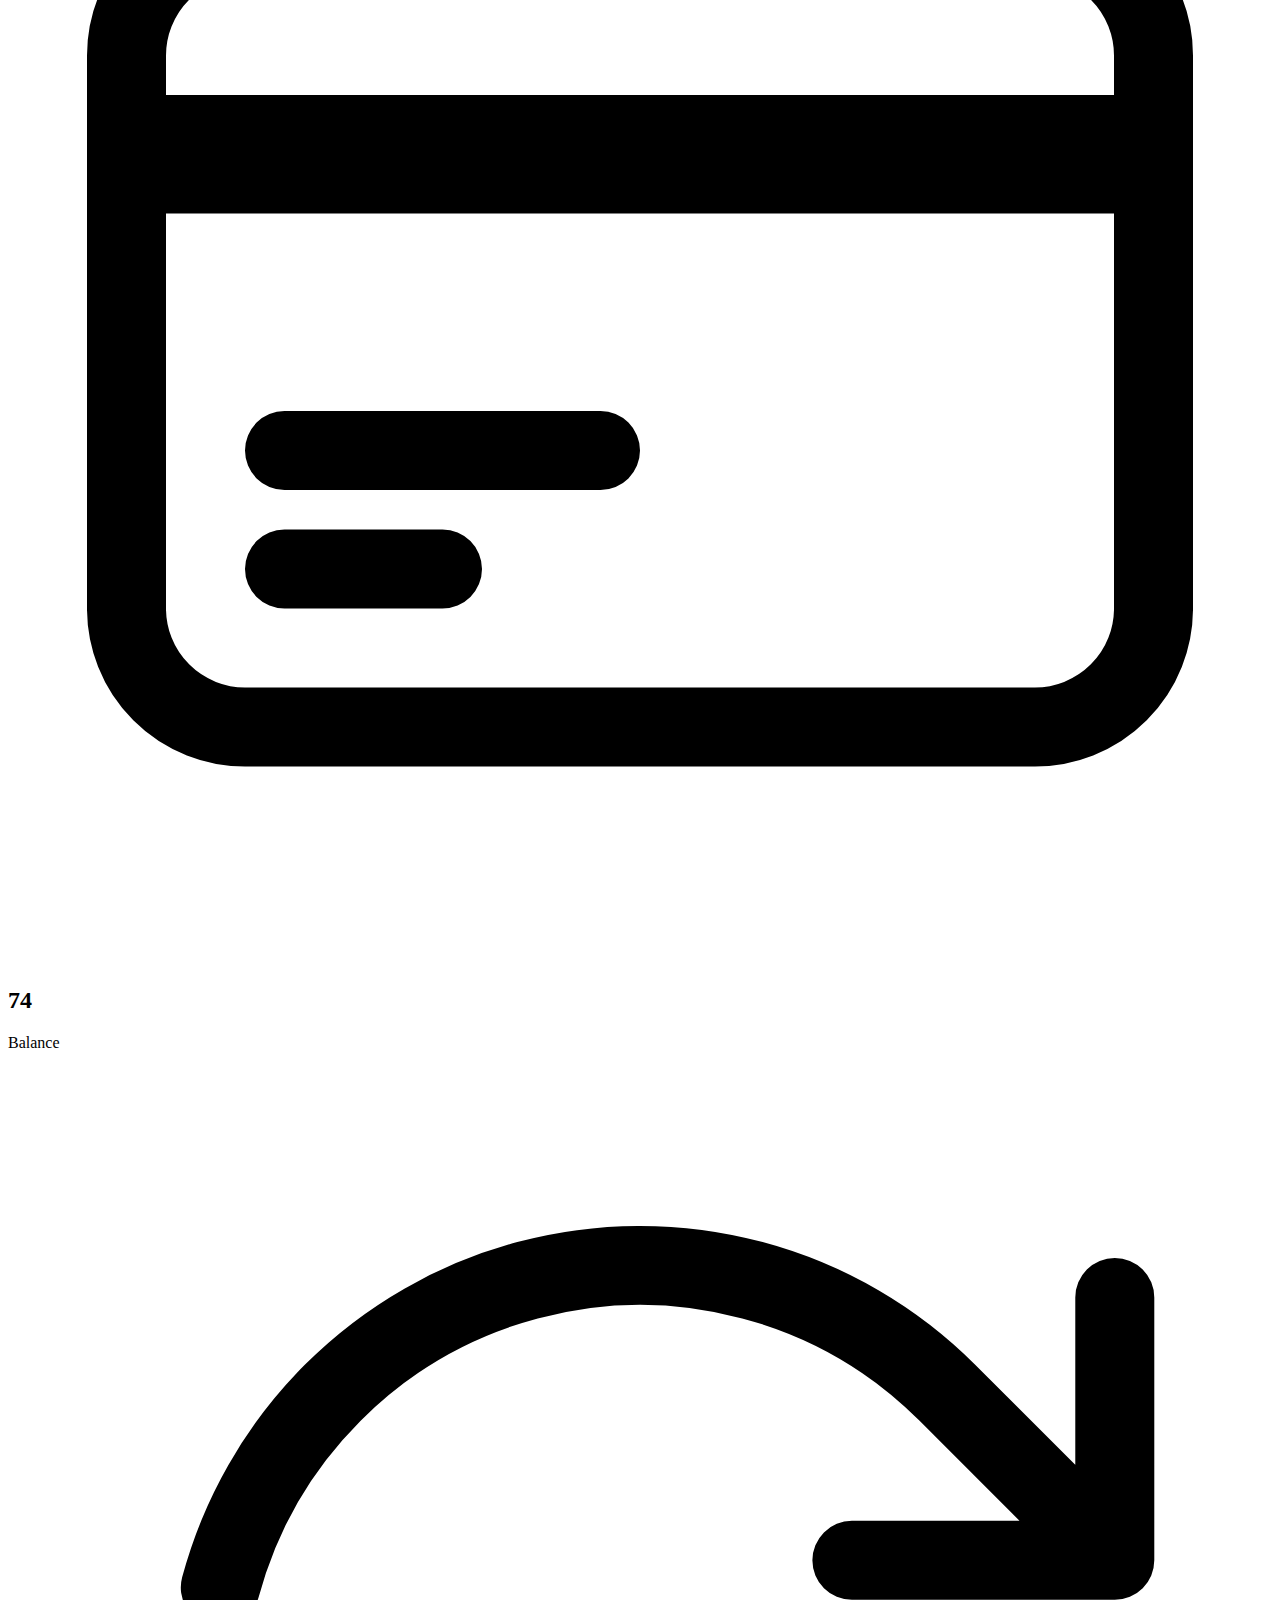
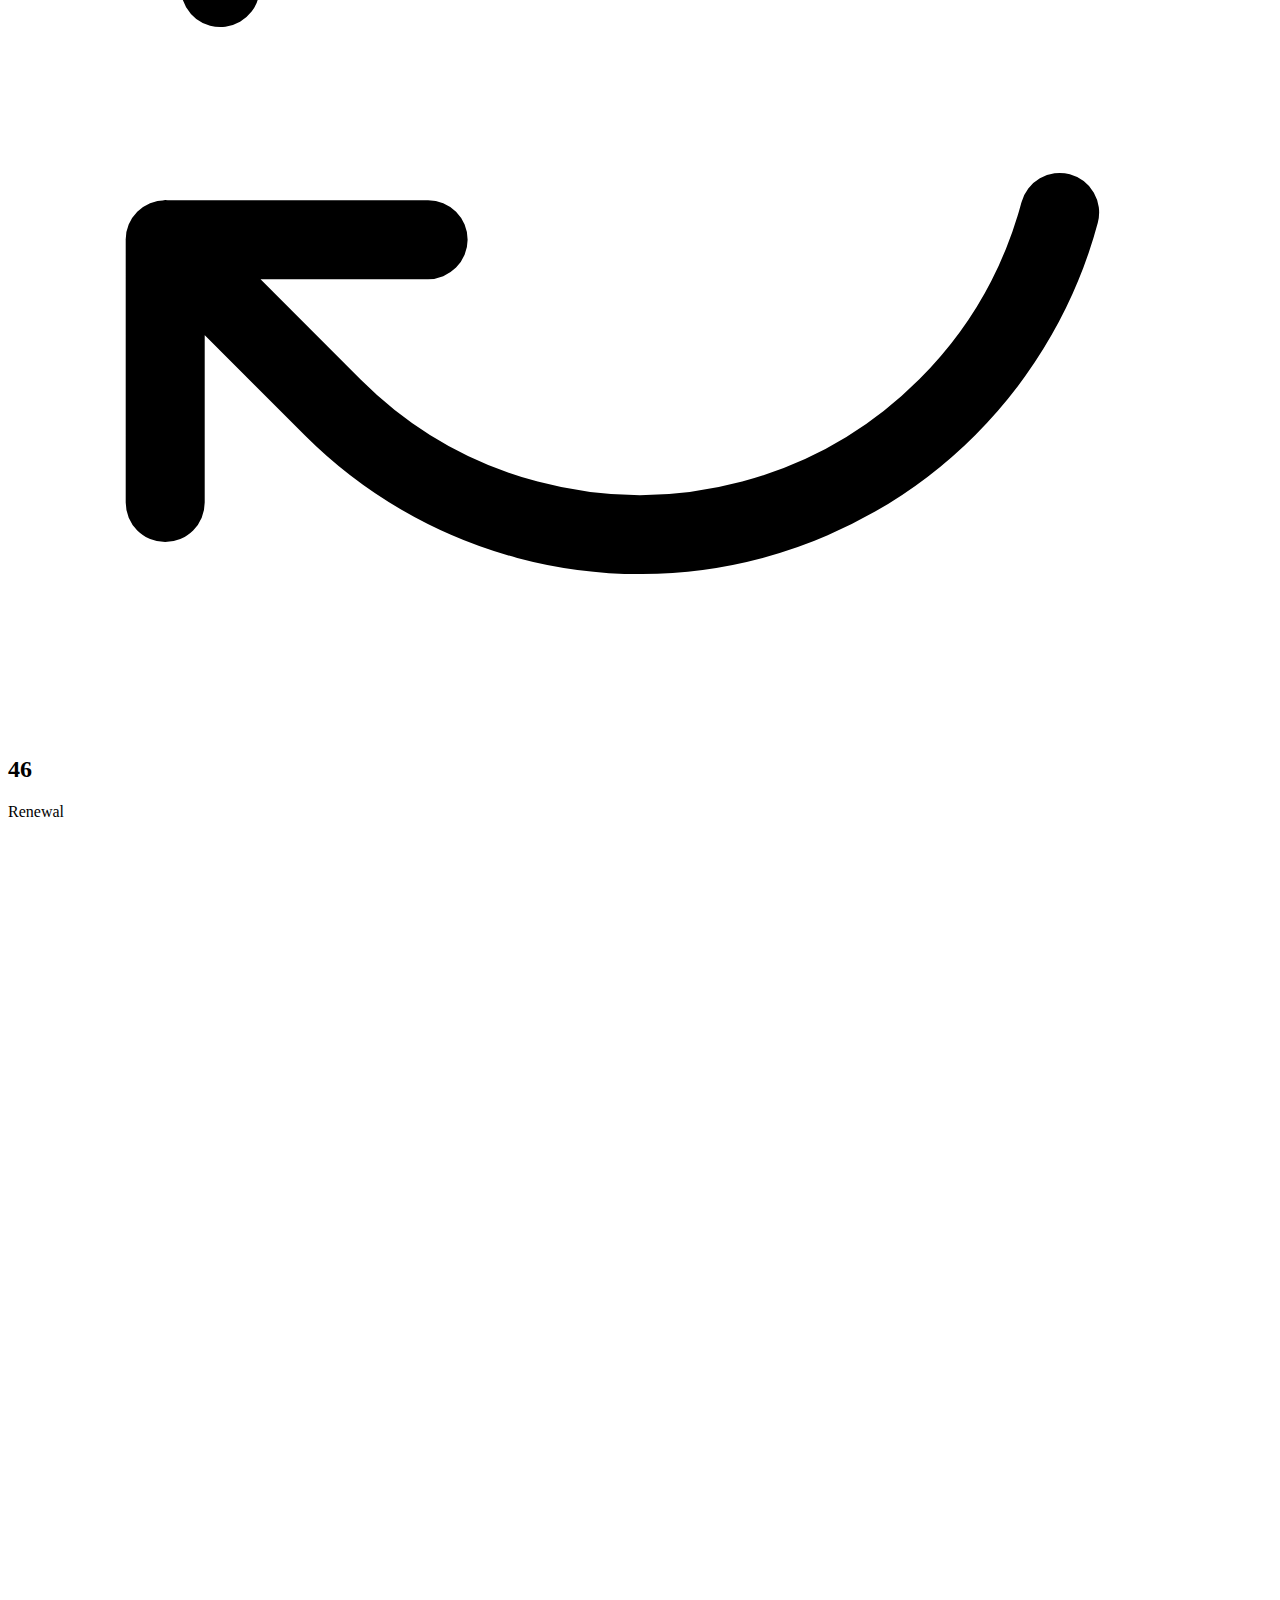
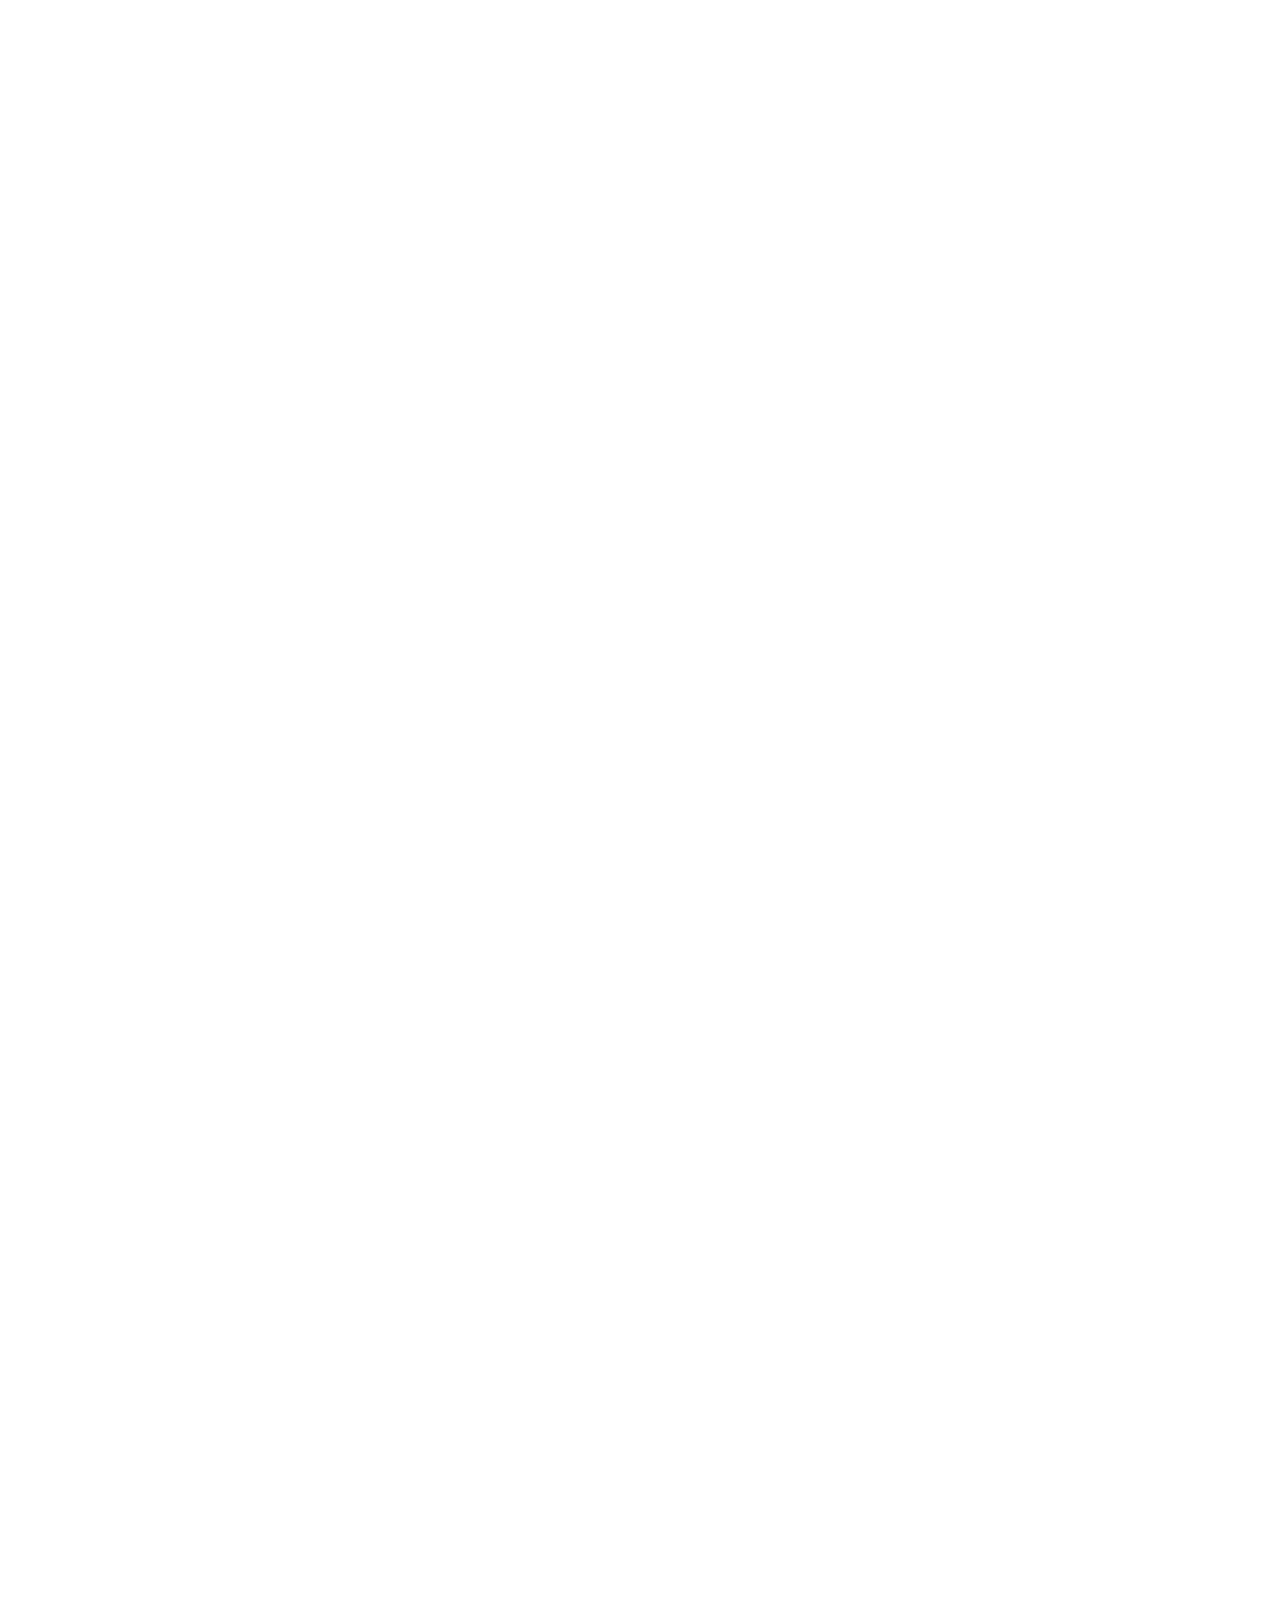
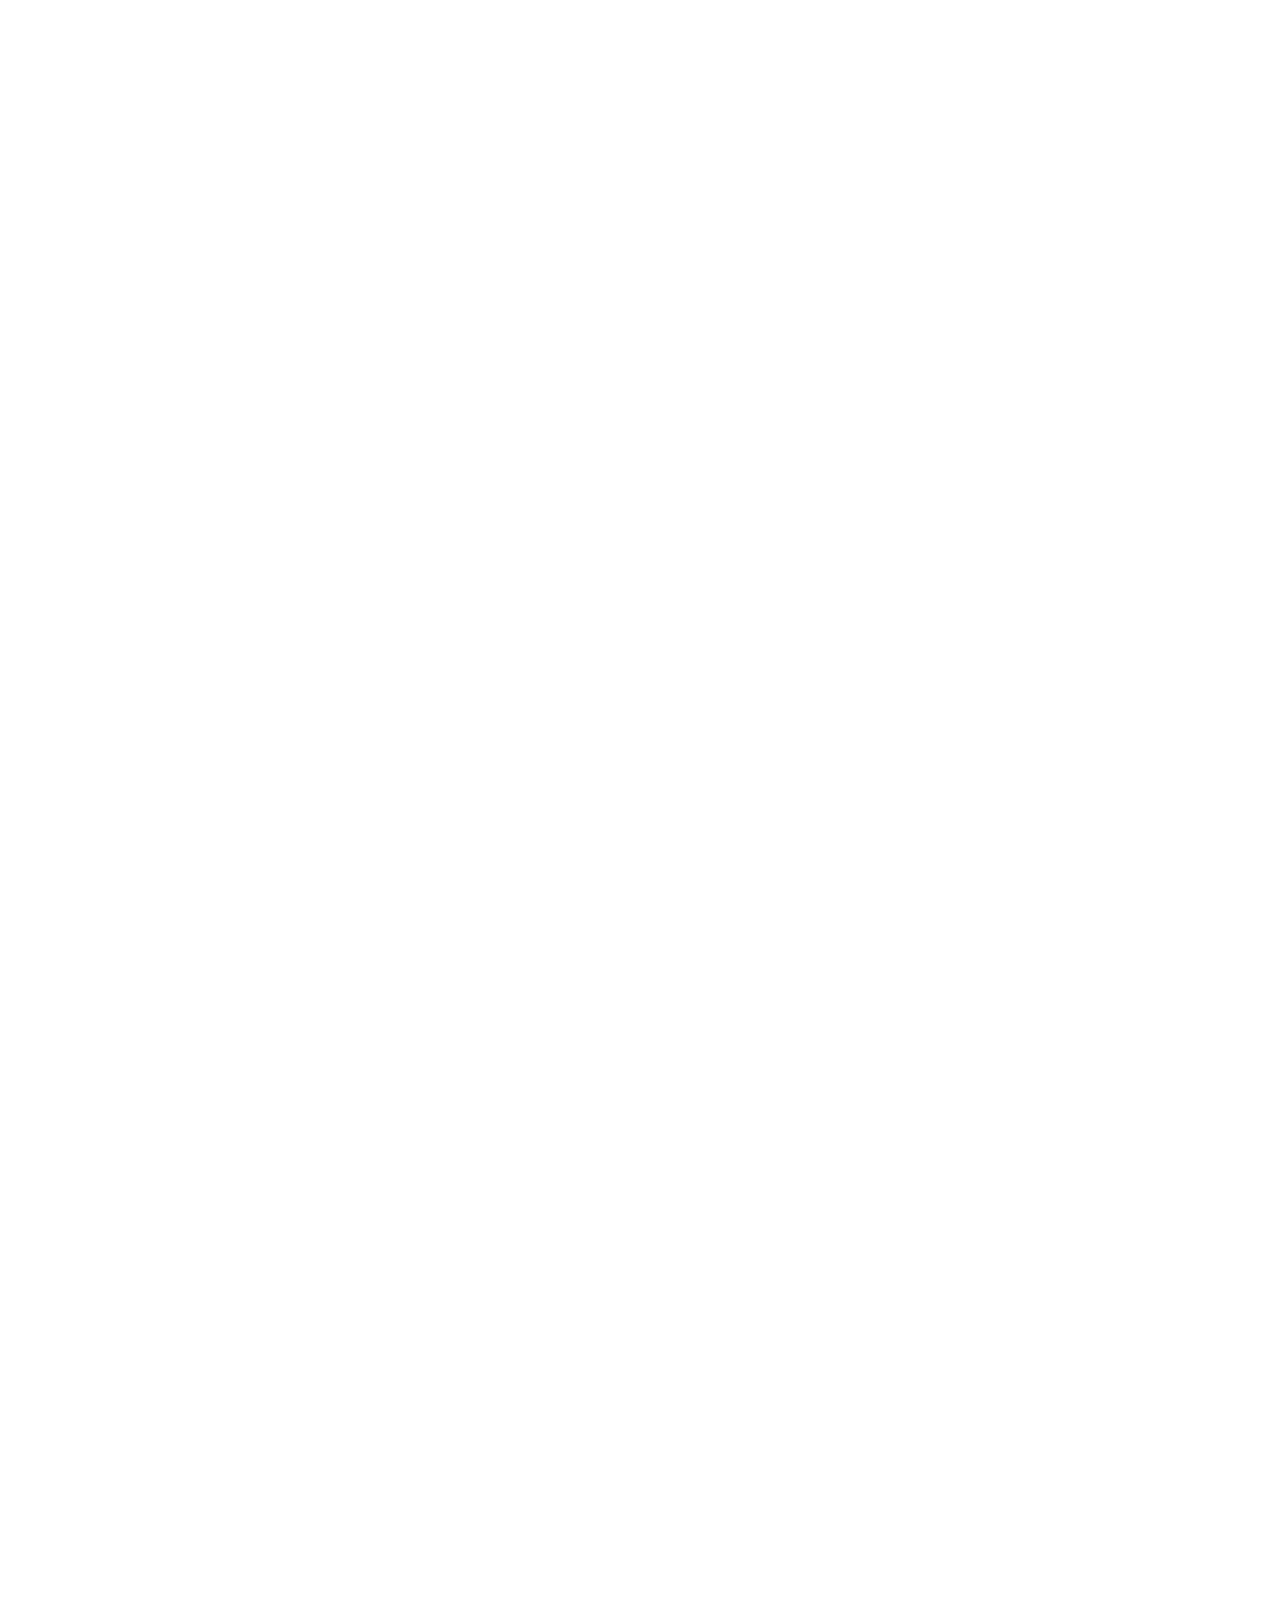
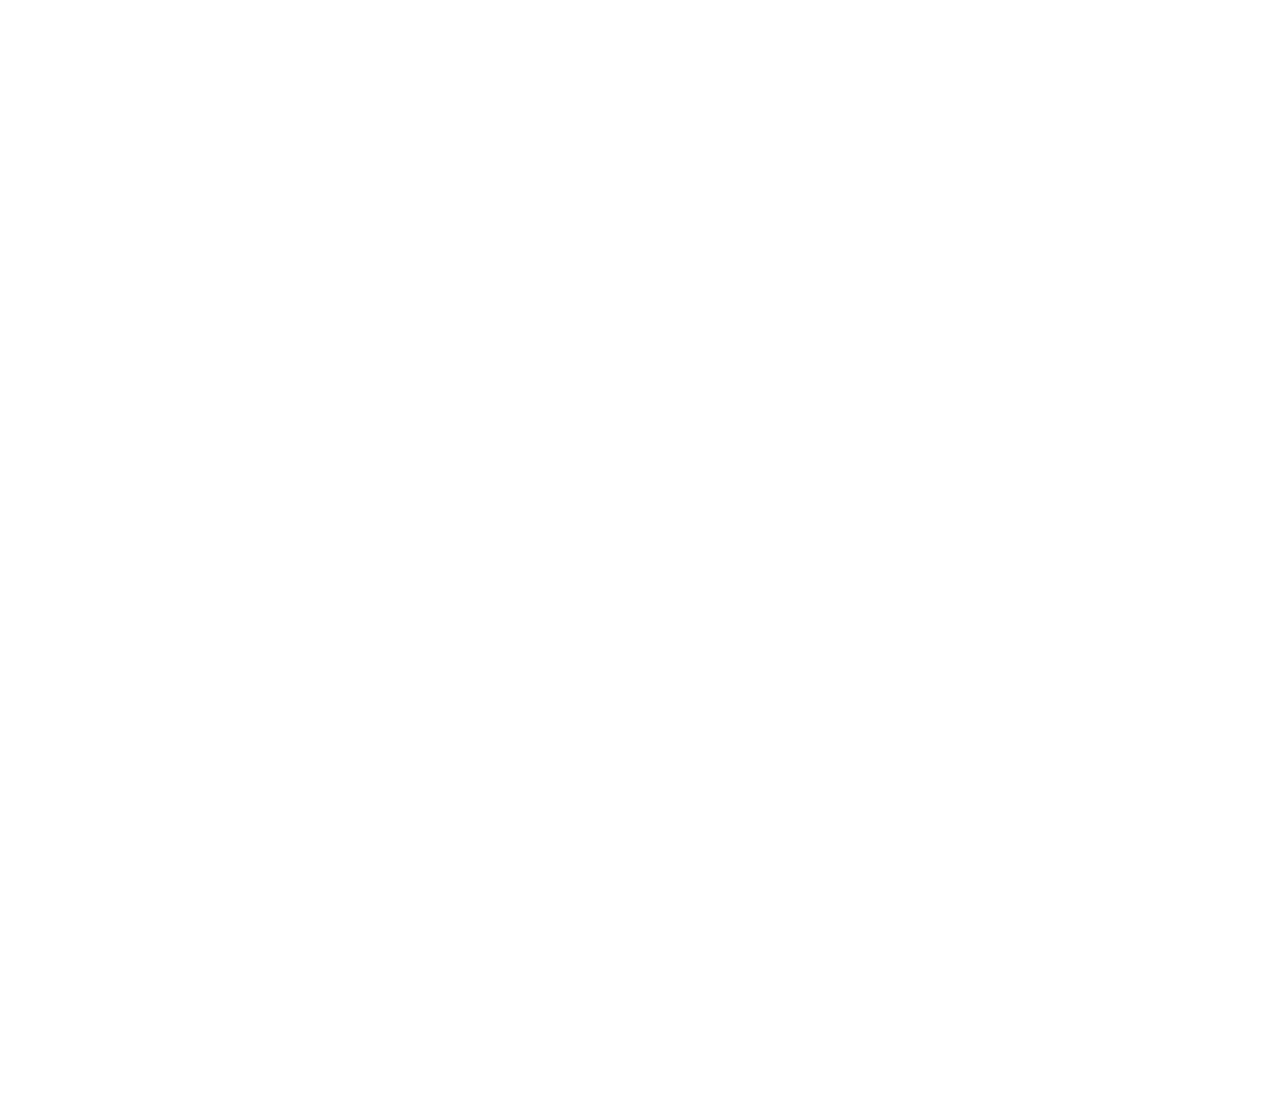
==== commit 3a37a3df: "changes by bose" ====
--- a/Grocery Store Website/html/home.html
+++ b/Grocery Store Website/html/home.html
@@ -25,7 +25,7 @@
         <div class="relative p-6 bg-white border-2 border-indigo-500 rounded-lg ">
             <div class="flex items-center">
                 <h1 class="my-2 ml-3 text-lg font-bold text-white-800">Welcome -</h1>
-                <h3 class="my-2 ml-3 text-lg font-bold text-gray-800" id="showusername">Cool Feature</h3>
+                <h3 class="my-2 ml-3 text-lg font-bold text-gray-800" id="showusername"></h3>
             </div>
             <p class="text-gray-600" id="showemail">Email show</p>
         </div>
